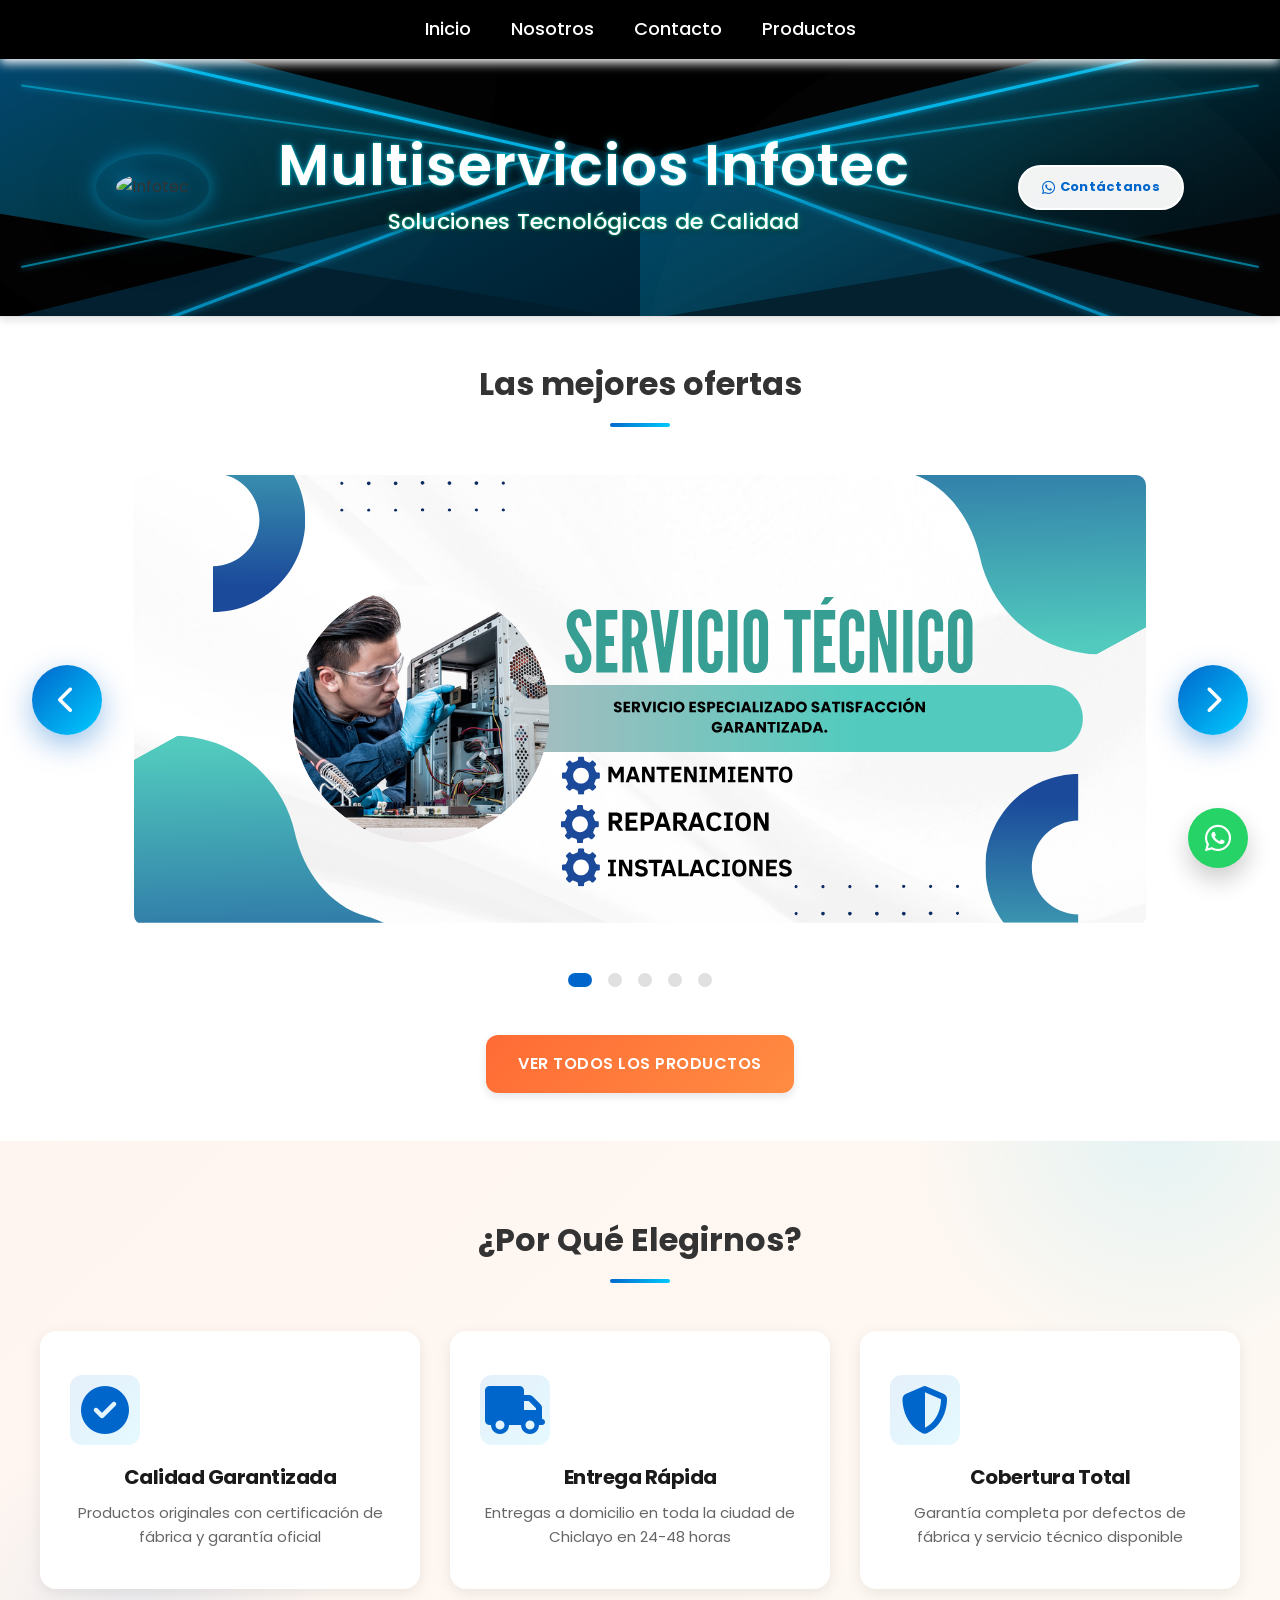
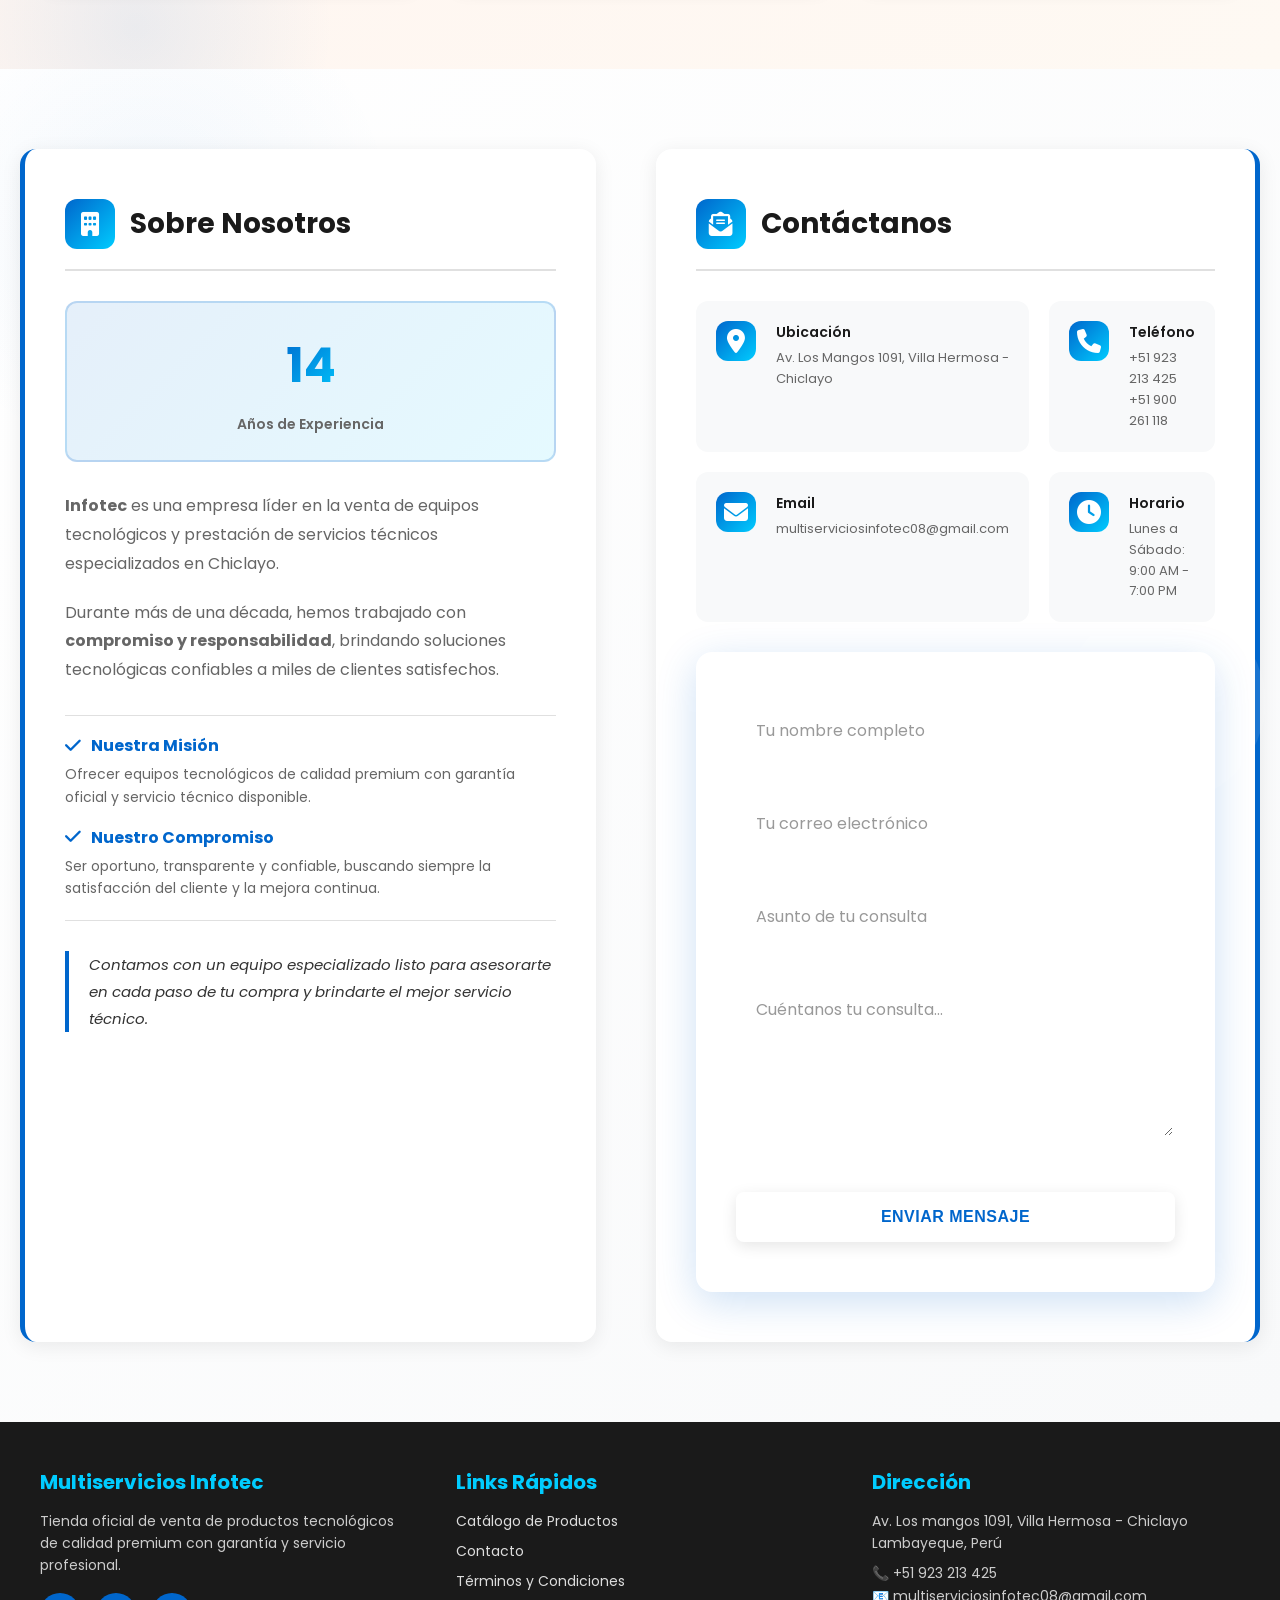
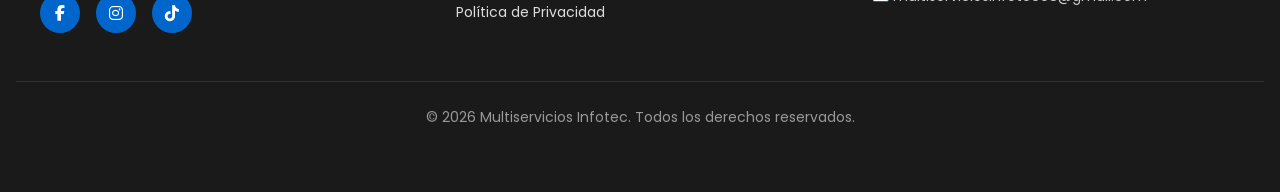
==== index.html @ 7b27aab3 "Add files via upload" ====
<!DOCTYPE html>
<html lang="es">

<head>
    <meta charset="UTF-8">
    <meta name="viewport" content="width=device-width, initial-scale=1.0">
    <title>Multiservicios Infotec</title>
    <link rel="icon" href="img/logo.png" type="image/png">
    <link href="https://cdnjs.cloudflare.com/ajax/libs/font-awesome/6.4.0/css/all.min.css" rel="stylesheet">
    <link href="https://fonts.googleapis.com/css2?family=Poppins:wght@400;500;600;700&display=swap" rel="stylesheet">
    <link rel="stylesheet" href="css/style.css">
</head>

<body>

    <!-- BARRA SUPERIOR: Navegación -->
            <nav class="nav-simple" id="navbar" aria-label="Navegación principal">
                <button class="hamburger" id="hamburger" aria-label="Menú">
                    <span></span>
                    <span></span>
                    <span></span>
                </button>
                <ul class="nav-list" id="nav-list">
                    <li class="nav-item"><a href="#inicio" class="nav-link">Inicio</a></li>
                    <li class="nav-item"><a href="#nosotros" class="nav-link">Nosotros</a></li>
                    <li class="nav-item"><a href="#contacto" class="nav-link">Contacto</a></li>
                    <li class="nav-item"><a href="productos.html" class="nav-link">Productos</a></li>
                </ul>
            </nav>

    <!-- HEADER INICIO -->
    <header class="header-inicio">
        <div class="header-decoration header-decoration-top"></div>
        <div class="header-decoration header-decoration-bottom"></div>
        <div class="header-hero">
            <!-- BARRA SUPERIOR: Logo + Título/Subtítulo + CTA -->
            <div class="header-top-bar">
                <div class="logo-brand">
                    <img src="img/logo.png" alt="Infotec" class="logo-grande">
                </div>
                
                <!-- CENTRO: Título y Subtítulo -->
                <div class="header-center">
                    <h1 class="titulo-principal">Multiservicios Infotec</h1>
                    <p class="subtitulo">Soluciones Tecnológicas de Calidad</p>
                </div>
                
                <div class="header-cta">
                    <a href="https://wa.me/51900261118?text=Hola,%20necesito%20información" 
                       class="btn-header-cta" title="Contactar por WhatsApp">
                        <i class="fab fa-whatsapp"></i> Contáctanos
                    </a>
                </div>
            </div>

        </div>
    </header>

   <!-- SECCIÓN PRODUCTOS DESTACADOS -->
<section class="products-section" id="inicio">
    <h2 class="section-title">Las mejores ofertas </h2>

    <div class="carousel-wrapper">
        
        <!-- Botón Anterior -->
        <button class="carousel-btn carousel-btn-prev" id="prevBtn" aria-label="Anterior">
            <i class="fas fa-chevron-left"></i>
        </button>

        <!-- Contenedor del carrusel -->
        <div class="carousel-container">
            <div class="carousel-track">

                <div class="carousel-slide">
                    <img src="img/baners/1.svg" alt="Laptops Premium">
                </div>

                <div class="carousel-slide">
                    <img src="img/baners/2.svg" alt="Impresoras">
                </div>

                <div class="carousel-slide">
                    <img src="img/baners/3.svg" alt="Monitores">
                </div>

                <div class="carousel-slide">
                    <img src="img/baners/4.svg" alt="Computadoras">
                </div>

                <div class="carousel-slide">
                    <img src="img/baners/5.svg" alt="Accesorios">
                </div>

            </div>
        </div>

        <!-- Botón Siguiente -->
        <button class="carousel-btn carousel-btn-next" id="nextBtn" aria-label="Siguiente">
            <i class="fas fa-chevron-right"></i>
        </button>

    </div>

    <!-- Indicadores -->
    <div class="carousel-dots" id="carouselDots"></div>

    <!-- Botón Ver Todos -->
    <div class="products-cta">
        <a href="productos.html" class="btn-primary">
            VER TODOS LOS PRODUCTOS
        </a>
    </div>
</section>

    <!-- SECCIÓN VENTAJAS -->
    <section class="advantages">
        <h2 class="section-title">¿Por Qué Elegirnos?</h2>
        <div class="advantages-content">
            <div class="advantage-item">
                <div class="advantage-icon">
                    <i class="fas fa-check-circle"></i>
                </div>
                <h3>Calidad Garantizada</h3>
                <p>Productos originales con certificación de fábrica y garantía oficial</p>
            </div>
            <div class="advantage-item">
                <div class="advantage-icon">
                    <i class="fas fa-truck"></i>
                </div>
                <h3>Entrega Rápida</h3>
                <p>Entregas a domicilio en toda la ciudad de Chiclayo en 24-48 horas</p>
            </div>
            <div class="advantage-item">
                <div class="advantage-icon">
                    <i class="fas fa-shield-alt"></i>
                </div>
                <h3>Cobertura Total</h3>
                <p>Garantía completa por defectos de fábrica y servicio técnico disponible</p>
            </div>
        </div>
    </section>
    
    <!-- SECCIÓN NOSOTROS + CONTACTO COMBINADA -->
    <section class="about-contact-section" id="nosotros">
        <div class="about-contact-wrapper">
            <!-- SOBRE NOSOTROS -->
            <div class="about-us-content">
                <div class="about-header">
                    <div class="about-icon">
                        <i class="fas fa-building"></i>
                    </div>
                    <h2>Sobre Nosotros</h2>
                </div>
                
                <div class="about-body">
                    <div class="about-intro">
                        <p class="about-years">
                            <span class="year-number">14</span>
                            <span class="year-label">Años de Experiencia</span>
                        </p>
                    </div>

                    <p class="about-text">
                        <strong>Infotec</strong> es una empresa líder en la venta de equipos tecnológicos y prestación de servicios técnicos especializados en Chiclayo.
                    </p>

                    <p class="about-text">
                        Durante más de una década, hemos trabajado con <strong>compromiso y responsabilidad</strong>, brindando soluciones tecnológicas confiables a miles de clientes satisfechos.
                    </p>

                    <div class="about-mission">
                        <div class="mission-item">
                            <h4><i class="fas fa-check"></i> Nuestra Misión</h4>
                            <p>Ofrecer equipos tecnológicos de calidad premium con garantía oficial y servicio técnico disponible.</p>
                        </div>
                        <div class="mission-item">
                            <h4><i class="fas fa-check"></i> Nuestro Compromiso</h4>
                            <p>Ser oportuno, transparente y confiable, buscando siempre la satisfacción del cliente y la mejora continua.</p>
                        </div>
                    </div>

                    <p class="about-closing">
                        Contamos con un equipo especializado listo para asesorarte en cada paso de tu compra y brindarte el mejor servicio técnico.
                    </p>
                </div>
            </div>

            <!-- CONTACTO -->
            <div class="contact-us-content" id="contacto">
                <div class="contact-header">
                    <div class="contact-header-icon">
                        <i class="fas fa-envelope-open-text"></i>
                    </div>
                    <h2>Contáctanos</h2>
                </div>

                <div class="contact-grid">
                    <div class="contact-item">
                        <div class="contact-icon">
                            <i class="fas fa-map-marker-alt"></i>
                        </div>
                        <div class="contact-details">
                            <strong>Ubicación</strong>
                            <p>Av. Los Mangos 1091, Villa Hermosa - Chiclayo</p>
                        </div>
                    </div>

                    <div class="contact-item">
                        <div class="contact-icon">
                            <i class="fas fa-phone"></i>
                        </div>
                        <div class="contact-details">
                            <strong>Teléfono</strong>
                            <p>+51 923 213 425<br>+51 900 261 118</p>
                        </div>
                    </div>

                    <div class="contact-item">
                        <div class="contact-icon">
                            <i class="fas fa-envelope"></i>
                        </div>
                        <div class="contact-details">
                            <strong>Email</strong>
                            <p>multiserviciosinfotec08@gmail.com</p>
                        </div>
                    </div>

                    <div class="contact-item">
                        <div class="contact-icon">
                            <i class="fas fa-clock"></i>
                        </div>
                        <div class="contact-details">
                            <strong>Horario</strong>
                            <p>Lunes a Sábado: 9:00 AM - 7:00 PM</p>
                        </div>
                    </div>
                </div>

                <form class="contact-form">
                    <div class="form-group">
                        <input type="text" name="nombre" placeholder="Tu nombre completo" required>
                    </div>
                    <div class="form-group">
                        <input type="email" name="email" placeholder="Tu correo electrónico" required>
                    </div>
                    <div class="form-group">
                        <input type="text" name="asunto" placeholder="Asunto de tu consulta" required>
                    </div>
                    <div class="form-group">
                        <textarea name="mensaje" placeholder="Cuéntanos tu consulta..." rows="5" required></textarea>
                    </div>
                    <button type="submit" class="btn-primary">Enviar Mensaje</button>
                </form>
            </div>
        </div>
    </section>

    <!-- FOOTER -->
    <footer>
        <div class="footer-content">
            <div class="footer-section">
                <h4>Multiservicios Infotec</h4>
                <p>Tienda oficial de venta de productos tecnológicos de calidad premium con garantía y servicio profesional.</p>
                <div class="social-links">
                    <a href="https://web.facebook.com/infotec.ph08/?_rdc=1&_rdr#" class="social-icon"><i class="fab fa-facebook-f"></i></a>
                    <a href="https://www.instagram.com/infotec_cix" class="social-icon"><i class="fab fa-instagram"></i></a>
                    <a href="https://www.tiktok.com/@infotec_cix" class="social-icon"><i class="fab fa-tiktok"></i></a>
                </div>
            </div>
            <div class="footer-section">
                <h4>Links Rápidos</h4>
                <p><a href="productos.html" style="color: #ddd; text-decoration: none;">Catálogo de Productos</a></p>
                <p><a href="#contacto" style="color: #ddd; text-decoration: none;">Contacto</a></p>
                <p><a href="#" style="color: #ddd; text-decoration: none;">Términos y Condiciones</a></p>
                <p><a href="#" style="color: #ddd; text-decoration: none;">Política de Privacidad</a></p>
            </div>
            <div class="footer-section">
                <h4>Dirección</h4>
                <p>Av. Los mangos 1091, Villa Hermosa - Chiclayo<br>Lambayeque, Perú</p>
                <p>📞 +51 923 213 425 <br>📧 multiserviciosinfotec08@gmail.com</p>
            </div>
        </div>
        <div class="footer-bottom">
            <p>&copy; 2026 Multiservicios Infotec. Todos los derechos reservados.</p>
        </div>
    </footer>

    <!-- BOTÓN FLOTANTE WHATSAPP -->
    <a href="https://wa.me/51900261118?text=Hola,%20necesito%20más%20información%20sobre%20sus%20productos" 
       class="whatsapp-float" target="_blank" title="Chatear en WhatsApp">
        <i class="fab fa-whatsapp"></i>
    </a>

    <script src="js/main.js"></script>
    <script src="js/carousel.js"></script>
    <script src="js/header.js"></script>
    <script src="js/hamburger.js"></script>

<script src="https://cdn.jsdelivr.net/npm/emailjs-com@3/dist/email.min.js"></script>

<script>
(function(){
    emailjs.init("e1sOaHHCwxHKb3lMS");
})();

document.querySelector(".contact-form").addEventListener("submit", function(e) {
    e.preventDefault();

    emailjs.sendForm("service_infotec", "template_infotec", this)
        .then(function() {
            alert("Mensaje enviado correctamente ✅");
            document.querySelector(".contact-form").reset();
        }, function(error) {
            alert("Error al enviar ❌");
            console.log(error);
        });
});
</script>

</body>

</html>
---- css/style.css ----
/* ================== ROOT VARIABLES ================== */
:root {
    /* Colors */
    --color-primary: #0066cc;
    --color-secondary: #00ccff;
    --color-accent: #ff6b35;
    --color-dark: #1a1a1a;
    --color-light: #f5f5f5;
    --color-white: #ffffff;
    --color-text: #333333;
    --color-text-light: #666666;
    --color-border: #e0e0e0;
    --color-success: #27ae60;
    --color-warning: #f39c12;
    --color-error: #e74c3c;

    /* Gradients */
    --gradient-primary: linear-gradient(135deg, #0066cc 0%, #00ccff 100%);
    --gradient-accent: linear-gradient(135deg, #ff6b35 0%, #ff8c42 100%);
    --gradient-dark: linear-gradient(135deg, #1a1a1a 0%, #2d2d2d 100%);

    /* Spacing */
    --spacing-xs: 4px;
    --spacing-sm: 8px;
    --spacing-md: 16px;
    --spacing-lg: 24px;
    --spacing-xl: 32px;
    --spacing-2xl: 48px;

    /* Font Sizes */
    --font-xs: 12px;
    --font-sm: 14px;
    --font-base: 16px;
    --font-lg: 20px;
    --font-xl: 24px;
    --font-2xl: 32px;
    --font-3xl: 48px;

    /* Font Family */
    --font-family: 'Poppins', sans-serif;

    /* Border Radius */
    --radius-sm: 4px;
    --radius-md: 8px;
    --radius-lg: 12px;
    --radius-xl: 16px;
    --radius-full: 999px;

    /* Shadows */
    --shadow-sm: 0 2px 4px rgba(0, 0, 0, 0.05);
    --shadow-md: 0 4px 8px rgba(0, 0, 0, 0.1);
    --shadow-lg: 0 8px 16px rgba(0, 0, 0, 0.15);
    --shadow-xl: 0 12px 24px rgba(0, 0, 0, 0.2);
    --shadow-2xl: 0 20px 40px rgba(0, 0, 0, 0.25);

    /* Transitions */
    --transition-fast: 150ms ease-in-out;
    --transition-base: 300ms ease-in-out;
    --transition-slow: 500ms ease-in-out;

    /* Z-index */
    --z-dropdown: 100;
    --z-sticky: 200;
    --z-fixed: 300;
    --z-modal: 400;
    --z-tooltip: 500;
}

/* ================== RESET ================== */
* {
    margin: 0;
    padding: 0;
    box-sizing: border-box;
}

html {
    scroll-behavior: smooth;
}

body {
    font-family: var(--font-family);
    font-size: var(--font-base);
    line-height: 1.6;
    color: var(--color-text);
    background-color: var(--color-white);
}

/* ================== TYPOGRAPHY ================== */
h1,
h2,
h3,
h4,
h5,
h6 {
    font-weight: 700;
    line-height: 1.2;
    margin-bottom: var(--spacing-md);
}

h1 {
    font-size: var(--font-3xl);
}

h2 {
    font-size: var(--font-2xl);
}

h3 {
    font-size: var(--font-xl);
}

h4 {
    font-size: var(--font-lg);
}

h5 {
    font-size: var(--font-base);
}

h6 {
    font-size: var(--font-sm);
}

p {
    margin-bottom: var(--spacing-md);
}

a {
    color: var(--color-primary);
    text-decoration: none;
    transition: color var(--transition-base);
}

a:hover {
    color: var(--color-secondary);
}

/* NAV CONTENEDOR */
.nav-simple {
    width: 100%;
    background: #000000; /* gris oscuro elegante */
    padding: 15px 0;
    position: sticky;
    top: 0;
    z-index: 1000;
    box-shadow: 0 4px 10px rgb(255, 255, 255);
}

/* LISTA */
.nav-list {
    display: flex;
    justify-content: center;
    align-items: center;
    gap: 40px;
    list-style: none;
    margin: 0;
    padding: 0;
}

/* LINKS */
.nav-link {
    text-decoration: none;
    color: #ffffff;
    font-weight: 500;
    font-size: 18px;
    position: relative;
    transition: all 0.3s ease;
}

/* EFECTO HOVER SUBRAYADO ANIMADO */
.nav-link::after {
    content: "";
    position: absolute;
    left: 0;
    bottom: -5px;
    width: 0%;
    height: 2px;
    background: #3beaf6;
    transition: width 0.3s ease;
}

.nav-link:hover {
    color: #3bf0f6;
}

.nav-link:hover::after {
    width: 100%;
}

/* HAMBURGER BUTTON */
.hamburger {
    display: none;
    flex-direction: column;
    background: none;
    border: none;
    cursor: pointer;
    padding: 8px 16px;
    gap: 5px;
    margin-right: auto;
}

.hamburger span {
    width: 25px;
    height: 3px;
    background-color: #ffffff;
    border-radius: 2px;
    transition: all 0.3s ease;
}

.hamburger.active span:nth-child(1) {
    transform: rotate(45deg) translate(10px, 10px);
}

.hamburger.active span:nth-child(2) {
    opacity: 0;
}

.hamburger.active span:nth-child(3) {
    transform: rotate(-45deg) translate(7px, -7px);
}

@media (max-width: 768px) {
    .hamburger {
        display: flex;
    }

    .nav-list {
        flex-direction: column;
        gap: 20px;
        position: absolute;
        top: 60px;
        left: 0;
        right: 0;
        background: #000000;
        padding: 20px 0;
        max-height: 0;
        overflow: hidden;
        transition: max-height 0.3s ease;
    }

    .nav-list.active {
        max-height: 400px;
    }

    .nav-list .nav-item {
        text-align: center;
        padding: 10px 0;
    }
}

/* ================== HEADER INICIO ================== */

.header-inicio {
    background: #000000;
    background-attachment: fixed;
    background-image:
        url('data:image/svg+xml;utf8,<svg xmlns="http://www.w3.org/2000/svg" width="100%" height="100%" viewBox="0 0 1200 600"><defs><linearGradient id="neonGradient" x1="0%" y1="0%" x2="100%" y2="100%"><stop offset="0%" style="stop-color:rgba(0,150,255,0.8);stop-opacity:1" /><stop offset="50%" style="stop-color:rgba(0,200,255,0.4);stop-opacity:1" /><stop offset="100%" style="stop-color:rgba(0,50,100,0.1);stop-opacity:1" /></linearGradient><filter id="neon"><feGaussianBlur stdDeviation="3" result="coloredBlur"/><feMerge><feMergeNode in="coloredBlur"/><feMergeNode in="SourceGraphic"/></feMerge></filter></defs><rect width="1200" height="600" fill="%23000000"/><polygon points="600,150 1200,0 1200,200 600,300" fill="url(%23neonGradient)" opacity="0.6"/><polygon points="600,150 0,0 0,200 600,300" fill="url(%23neonGradient)" opacity="0.6"/><line x1="650" y1="150" x2="1180" y2="30" stroke="rgba(0,200,255,0.8)" stroke-width="3" filter="url(%23neon)"/><line x1="550" y1="150" x2="20" y2="30" stroke="rgba(0,200,255,0.8)" stroke-width="3" filter="url(%23neon)"/><line x1="680" y1="150" x2="1180" y2="80" stroke="rgba(0,180,220,0.6)" stroke-width="2" filter="url(%23neon)"/><line x1="520" y1="150" x2="20" y2="80" stroke="rgba(0,180,220,0.6)" stroke-width="2" filter="url(%23neon)"/><line x1="720" y1="150" x2="1180" y2="150" stroke="rgba(0,255,255,0.9)" stroke-width="2" filter="url(%23neon)"/><line x1="480" y1="150" x2="20" y2="150" stroke="rgba(0,255,255,0.9)" stroke-width="2" filter="url(%23neon)"/><line x1="700" y1="150" x2="1180" y2="250" stroke="rgba(0,180,220,0.6)" stroke-width="2" filter="url(%23neon)"/><line x1="500" y1="150" x2="20" y2="250" stroke="rgba(0,180,220,0.6)" stroke-width="2" filter="url(%23neon)"/><line x1="650" y1="150" x2="1180" y2="350" stroke="rgba(0,200,255,0.7)" stroke-width="3" filter="url(%23neon)"/><line x1="550" y1="150" x2="20" y2="350" stroke="rgba(0,200,255,0.7)" stroke-width="3" filter="url(%23neon)"/><polygon points="600,150 0,300 1200,300" fill="rgba(0,100,150,0.3)"/></svg>');
    position: relative;
    overflow: hidden;
    padding: 40px var(--spacing-md);
    min-height: auto;
    display: flex;
    align-items: center;
    justify-content: center;
}

.header-decoration {
    position: absolute;
    border-radius: 50%;
    animation: float 8s ease-in-out infinite;
    opacity: 0.08;
}

.header-decoration-top {
    top: -10%;
    right: -5%;
    width: 700px;
    height: 700px;
    background: rgba(255, 255, 255, 0.15);
}

.header-decoration-bottom {
    bottom: -15%;
    left: -8%;
    width: 600px;
    height: 600px;
    background: rgba(255, 255, 255, 0.1);
    animation: float 10s ease-in-out infinite reverse;
}

@keyframes float {

    0%,
    100% {
        transform: translateY(0px);
    }

    50% {
        transform: translateY(-30px);
    }
}

.header-hero {
    position: relative;
    z-index: 2;
    width: 100%;
    display: flex;
    flex-direction: column;
    gap: var(--spacing-lg);
    max-width: 1200px;
    margin: 0 auto;
    padding: 0 var(--spacing-md);
}

.header-top-bar {
    display: flex;
    align-items: center;
    justify-content: space-between;
    width: 100%;
    padding: 20px 40px;
}

.header-center {
    text-align: center;
    display: flex;
    flex-direction: column;
    align-items: center;
    justify-content: center;
    gap: var(--spacing-sm);
    padding: var(--spacing-md) var(--spacing-lg);
    flex: 1;
}

.logo-brand {
    animation: slideInDown 0.8s cubic-bezier(0.34, 1.56, 0.64, 1);
}

.logo-grande {
    padding: 20px;
    object-fit: contain;
    filter: drop-shadow(0 0 10px rgba(0, 200, 255, 0.8)) drop-shadow(0 0 20px rgba(0, 150, 255, 0.6)) drop-shadow(0 8px 20px rgba(0, 0, 0, 0.5));
    transition: all var(--transition-base);
    cursor: pointer;
    border-radius: 50%;
    box-shadow: 0 0 15px rgba(0, 200, 255, 0.4), inset 0 0 15px rgba(0, 200, 255, 0.1);
}

.logo-grande:hover {
    transform: scale(1.15) translateY(-8px);
    filter: drop-shadow(0 0 20px rgba(0, 200, 255, 1)) drop-shadow(0 0 30px rgba(0, 150, 255, 0.8)) drop-shadow(0 20px 50px rgba(0, 0, 0, 0.35));
    box-shadow: 0 0 25px rgba(0, 200, 255, 0.8), inset 0 0 15px rgba(0, 200, 255, 0.2);
}

@keyframes slideInDown {
    from {
        opacity: 0;
        transform: translateY(-60px);
    }

    to {
        opacity: 1;
        transform: translateY(0);
    }
}

.titulo-principal {
    font-size: clamp(32px, 7vw, 56px);
    font-weight: 600;
    color: #ffffff;
    margin: 0;
    text-shadow:
        0 0 3px rgba(0, 255, 255, 0.8),
        0 0 8px rgba(0, 200, 255, 0.5),
        0 2px 4px rgba(0, 0, 0, 0.7);
    letter-spacing: 1px;
    line-height: 1.1;
    animation: slideInUp 0.8s ease-out 0.2s both;
}

.subtitulo {
    font-size: clamp(16px, 3.5vw, 22px);
    color: #ffffff;
    margin: 0;
    font-weight: 500;
    text-shadow:
        0 0 3px rgba(0, 255, 200, 0.7),
        0 0 6px rgba(49, 212, 123, 0.4),
        0 2px 4px rgba(0, 0, 0, 0.7);
    letter-spacing: 0.3px;
    animation: slideInUp 0.8s ease-out 0.35s both;
}

@keyframes slideInUp {
    from {
        opacity: 0;
        transform: translateY(40px);
    }

    to {
        opacity: 1;
        transform: translateY(0);
    }
}


/* ================== HEADER CTA ================== 
   SECCIÓN: Botón de contacto WhatsApp en header
   COMPONENTES: .header-cta, .btn-header-cta
   UBICACIÓN: index.html línea ~32 (Botón "Contáctanos")
   MODIFICAR: Para cambiar color, padding, animaciones del botón
*/
.header-cta {
    animation: slideInRight 0.8s ease-out 0.3s both;
    margin-left: 40px;
}

.btn-header-cta {
    display: inline-flex;
    align-items: center;
    gap: var(--spacing-xs);
    padding: 10px 22px;
    background: rgba(255, 255, 255, 0.95);
    color: var(--color-primary);
    font-weight: 700;
    font-size: 13px;
    border-radius: var(--radius-full);
    transition: all var(--transition-base);
    text-decoration: none;
    box-shadow: 0 6px 18px rgba(0, 0, 0, 0.15);
    letter-spacing: 0.3px;
    border: 2px solid var(--color-white);
    position: relative;
    overflow: hidden;
    white-space: nowrap;
}

@keyframes slideInRight {
    from {
        opacity: 0;
        transform: translateX(60px);
    }

    to {
        opacity: 1;
        transform: translateX(0);
    }
}

.btn-header-cta::before {
    content: '';
    position: absolute;
    top: 0;
    left: -100%;
    width: 100%;
    height: 100%;
    background: var(--gradient-secondary);
    transition: left var(--transition-base);
    z-index: -1;
    border-radius: var(--radius-full);
}

.btn-header-cta:hover {
    transform: translateY(-6px);
    box-shadow: 0 15px 45px rgba(0, 0, 0, 0.3);
    color: var(--color-white);
    border-color: rgba(255, 255, 255, 0.3);
}

.btn-header-cta:hover::before {
    left: 0;
}

.btn-header-cta i {
    font-size: 15px;
}

/* ================== TOP BANNER ================== 
   SECCIÓN: Banner superior (no usado actualmente)
   COMPONENTES: .top-banner
*/
.top-banner {
    background: var(--color-light);
    padding: var(--spacing-sm) var(--spacing-md);
    text-align: center;
    font-size: var(--font-sm);
    color: var(--color-text);
    font-weight: 500;
    border-bottom: 1px solid var(--color-border);
}

/* ================== HEADER ================== */
header {
    background: var(--color-white);
    border-bottom: 1px solid var(--color-border);
    box-shadow: var(--shadow-md);
    position: sticky;
    top: 0;
    z-index: var(--z-sticky);
}

header.header-catalogo {
    background: var(--gradient-primary);
}

header.header-catalogo .header-top {
    border: none;
    box-shadow: none;
}

header.header-catalogo .header-left,
header.header-catalogo .header-center,
header.header-catalogo .header-right {
    color: var(--color-white);
}

header.header-catalogo .menu-toggle {
    color: var(--color-white);
}

header.header-catalogo .logo-link {
    color: var(--color-white);
}

header.header-catalogo .brand-name {
    color: var(--color-white);
    background: none;
    -webkit-text-fill-color: unset;
}

header.header-catalogo .header-center {
    display: flex;
    align-items: center;
    justify-content: center;
    flex: 1;
}

.catalog-title {
    font-size: 20px;
    font-weight: 900;
    color: var(--color-white);
    margin: 0;
    text-align: center;
    letter-spacing: -0.5px;
}

header.header-catalogo .header-link {
    color: var(--color-white);
    font-weight: 700;
}

header.header-catalogo .header-link:hover {
    background: rgba(255, 255, 255, 0.2);
    color: var(--color-white);
}

.navbar a.active {
    color: var(--color-primary);
    border-bottom-color: var(--color-primary);
    background: rgba(0, 102, 204, 0.05);
}

.header-top {
    max-width: 1400px;
    margin: 0 auto;
    display: flex;
    align-items: center;
    justify-content: space-between;
    padding: var(--spacing-md);
    gap: var(--spacing-xl);
}

.header-left {
    display: flex;
    align-items: center;
    gap: var(--spacing-lg);
    min-width: 180px;
}

.menu-toggle {
    display: none;
    background: none;
    border: none;
    font-size: 24px;
    cursor: pointer;
    color: var(--color-text);
    transition: all var(--transition-base);
}

.menu-toggle:hover {
    color: var(--color-primary);
}

.logo-link {
    display: flex;
    align-items: center;
    gap: var(--spacing-sm);
    text-decoration: none;
    transition: all var(--transition-base);
}

.header-logo {
    width: 50px;
    height: 50px;
    object-fit: contain;
}

.brand-name {
    font-size: 20px;
    font-weight: 700;
    background: var(--gradient-primary);
    -webkit-background-clip: text;
    -webkit-text-fill-color: transparent;
    background-clip: text;
}

.search-bar {
    flex: 1;
    display: flex;
    align-items: center;
    background: var(--color-light);
    border-radius: var(--radius-full);
    padding: var(--spacing-sm) var(--spacing-lg);
    border: 2px solid transparent;
    transition: all var(--transition-base);
    max-width: 500px;
}

.search-bar:focus-within {
    border-color: var(--color-primary);
    background: var(--color-white);
}

.search-bar input {
    flex: 1;
    border: none;
    background: transparent;
    outline: none;
    font-family: var(--font-family);
    font-size: var(--font-base);
    color: var(--color-text);
}

.search-bar input::placeholder {
    color: var(--color-text-light);
}

.search-btn {
    background: none;
    border: none;
    font-size: 18px;
    color: var(--color-text-light);
    cursor: pointer;
    transition: color var(--transition-base);
}

.search-btn:hover {
    color: var(--color-primary);
}

.header-right {
    display: flex;
    align-items: center;
    gap: var(--spacing-xl);
}

.header-link {
    display: flex;
    align-items: center;
    gap: var(--spacing-xs);
    text-decoration: none;
    color: var(--color-text);
    font-weight: 500;
    font-size: var(--font-sm);
    transition: all var(--transition-base);
    padding: var(--spacing-sm) var(--spacing-md);
    border-radius: var(--radius-md);
}

.header-link:hover {
    color: var(--color-primary);
    background: var(--color-light);
}

.header-link i {
    font-size: 20px;
}



/* NAVEGACIÓN */
.navbar {
    background: var(--color-white);
    border-top: 1px solid var(--color-border);
    max-height: 500px;
    overflow-y: auto;
}

.navbar ul {
    display: flex;
    list-style: none;
    gap: 0;
    max-width: 1400px;
    margin: 0 auto;
    padding: 0;
    justify-content: flex-start;
    font-size: var(--font-base);
}

.navbar li {
    flex: 1;
    text-align: center;
}

.navbar a {
    display: block;
    color: var(--color-text);
    font-weight: 500;
    padding: var(--spacing-md);
    border-radius: 0;
    transition: all var(--transition-base);
    border-bottom: 3px solid transparent;
}

.navbar a:hover {
    background: var(--color-light);
    color: var(--color-primary);
    border-bottom-color: var(--color-primary);
}

@media (max-width: 768px) {

    /* Header Inicio */
    .header-inicio {
        padding: 40px var(--spacing-md);
    }

    .titulo-principal {
        font-size: 40px;
    }

    .subtitulo {
        font-size: 18px;
    }

    .logo-grande {
        width: 100px;
        height: 100px;
    }

    .nav-simple ul {
        gap: var(--spacing-md);
    }

    .nav-simple a {
        padding: var(--spacing-xs) var(--spacing-md);
        font-size: var(--font-sm);
    }

    /* Navbar catalogo */
    .navbar {
        display: none;
        border-top: none;
    }

    .navbar.active {
        display: block;
    }

    .navbar ul {
        flex-direction: column;
    }

    .navbar li {
        flex: none;
    }

    .navbar a {
        border-bottom: 1px solid var(--color-border);
        border-radius: 0;
    }
}

.phone-contact {
    display: flex;
    align-items: center;
    gap: var(--spacing-sm);
    color: var(--color-accent);
    font-weight: 600;
}

/* HERO TIPO FALABELLA */

.hero {
    position: relative;
    width: 100%;
    height: 420px;
    background: url('../img/baner5.png') center/cover no-repeat;
    display: flex;
    align-items: center;
}

.hero-overlay {
    width: 100%;
    height: 100%;
    background: linear-gradient(to right, rgba(0, 0, 0, 0.6), rgba(0, 0, 0, 0.2));
    display: flex;
    align-items: center;
    padding-left: 8%;
}

.hero-text {
    color: white;
    max-width: 500px;
}

.hero-text h1 {
    font-size: 42px;
    margin-bottom: 15px;
}

.hero-text p {
    font-size: 18px;
    margin-bottom: 25px;
}

.hero .btn-primary {
    background: #ff6b00;
    padding: 12px 25px;
    text-decoration: none;
    color: white;
    border-radius: 6px;
    transition: 0.3s;
}

.hero .btn-primary:hover {
    background: #e85d00;
}

/* ================== BUTTONS ================== 
   SECCIÓN: Estilos de botones generales
   COMPONENTES: .btn-primary, .btn-secondary
   UBICACIÓN: Botones de "VER TODOS", "ENVIAR MENSAJE", etc.
   MODIFICAR: Para cambiar colores, tamaños, efectos hover de botones
*/
.products-cta {
    text-align: center;
    margin-top: var(--spacing-2xl);
}

.btn-primary {
    display: inline-block;
    background: var(--gradient-accent);
    color: var(--color-white);
    padding: var(--spacing-md) var(--spacing-xl);
    border-radius: var(--radius-lg);
    font-weight: 600;
    cursor: pointer;
    border: none;
    transition: all var(--transition-base);
    box-shadow: var(--shadow-md);
    text-transform: uppercase;
    letter-spacing: 0.5px;
}

.btn-primary:hover {
    transform: translateY(-2px);
    box-shadow: var(--shadow-lg);
}

.buy-btn {
    background: var(--color-primary);
    color: var(--color-white);
    padding: var(--spacing-sm) var(--spacing-lg);
    border: none;
    border-radius: var(--radius-md);
    cursor: pointer;
    font-weight: 600;
    transition: all var(--transition-base);
}

.buy-btn:hover {
    background: var(--color-secondary);
    transform: scale(1.05);
}

/* ================== SECTIONS ================== 
   SECCIÓN: Estilos generales de secciones
   COMPONENTES: .products-section, .advantages, .contact-section
   UBICACIÓN: Todas las secciones principales de index.html
   MODIFICAR: Para cambiar background, padding, bordes de secciones
*/
.section-title {
    font-size: var(--font-2xl);
    text-align: center;
    margin-bottom: var(--spacing-2xl);
    color: var(--color-text);
    position: relative;
    padding-bottom: var(--spacing-lg);
}

.section-title::after {
    content: '';
    position: absolute;
    bottom: 0;
    left: 50%;
    transform: translateX(-50%);
    width: 60px;
    height: 4px;
    background: var(--gradient-primary);
    border-radius: var(--radius-full);
}

section {
    padding: var(--spacing-2xl) var(--spacing-md);
}

/* ================== CAROUSEL ================== 
   SECCIÓN: Carrusel de productos destacados
   COMPONENTES: .carousel-wrapper, .carousel-slide, .carousel-btn
   UBICACIÓN: index.html línea ~53 (Sección "Productos Destacados")
   MODIFICAR: Para cambiar altura de slides, velocidad, botones navegación
   SCRIPT: js/carousel.js controla la funcionalidad
*/
.carousel-wrapper {
    display: flex;
    align-items: center;
    gap: var(--spacing-xl);
    max-width: 1500px;
    margin: 0 auto var(--spacing-2xl);
    padding: 0 var(--spacing-md);
}

.carousel-container {
    flex: 1;
    overflow: hidden;
    border-radius: 10px;
    box-shadow: 0 5px 15px rgb(255, 255, 255);
    position: relative;
    height: 450px;
    /* antes min-height */
}

.carousel-track {
    display: flex;
    transition: transform 0.8s cubic-bezier(0.25, 0.46, 0.45, 0.94);
    height: 100%;
    will-change: transform;
}

.carousel-slide {
    min-width: 100%;
    padding: 0;
    background: var(--color-white);
    display: flex;
    align-items: center;
    justify-content: center;
    position: relative;
    overflow: hidden;
    min-height: 300px;
}

@keyframes shimmer {
    0% {
        left: -100%;
    }

    100% {
        left: 100%;
    }
}

.carousel-slide img {
    width: 100%;
    height: 100%;
    object-fit: cover;
    transition: transform var(--transition-base);
}

.carousel-slide:hover img {
    transform: scale(1.02);
}

/* ================== BOTONES ================== */
.carousel-btn {
    background: linear-gradient(135deg, #0066cc, #00ccff);
    color: var(--color-white);
    border: none;
    width: 70px;
    height: 70px;
    border-radius: var(--radius-full);
    cursor: pointer;
    font-size: 28px;
    transition: all var(--transition-base);
    display: flex;
    align-items: center;
    justify-content: center;
    box-shadow: 0 10px 30px rgba(0, 102, 204, 0.4);
    flex-shrink: 0;
}

.carousel-btn:hover {
    background: linear-gradient(135deg, #00ccff, #0066cc);
    transform: scale(1.15);
    box-shadow: 0 15px 40px rgba(0, 102, 204, 0.6);
}

.carousel-btn:active {
    transform: scale(0.95);
}

/* ================== DOTS ================== */
.carousel-dots {
    display: flex;
    justify-content: center;
    gap: var(--spacing-md);
    margin-top: var(--spacing-xl);
}

.carousel-dot {
    width: 14px;
    height: 14px;
    border-radius: 50%;
    background: var(--color-border);
    cursor: pointer;
    transition: all var(--transition-base);
    border: 2px solid transparent;
}

.carousel-dot.active {
    background: var(--color-primary);
    width: 24px;
    border-radius: 7px;
}


/* ================== ADVANTAGES ================== */
/* ================== ADVANTAGES SECTION ================== 
   SECCIÓN: Ventajas de Infotec (Calidad, Entrega, Garantía, Atención)
   COMPONENTES: .advantages, .advantages-content, .advantage-item
   UBICACIÓN: index.html línea ~109 (Sección "Ventajas")
   MODIFICAR: Para cambiar colores, íconos, textos de ventajas
*/
.advantages {
    background: var(--color-light);
    padding: var(--spacing-2xl) var(--spacing-md);
}

.advantages-content {
    display: grid;
    grid-template-columns: repeat(auto-fit, minmax(250px, 1fr));
    gap: var(--spacing-xl);
    max-width: 1200px;
    margin: 0 auto;
}

.advantage-item {
    background: var(--color-white);
    padding: var(--spacing-xl);
    border-radius: var(--radius-lg);
    text-align: center;
    transition: all var(--transition-base);
    box-shadow: var(--shadow-sm);
}

.advantage-item:hover {
    transform: translateY(-5px);
    box-shadow: var(--shadow-lg);
}

.advantage-icon {
    font-size: 48px;
    margin-bottom: var(--spacing-md);
}

.advantage-item h3 {
    color: var(--color-primary);
}

/* ================== CONTACT SECTION ================== 
   SECCIÓN: Formulario de contacto y ubicación
   COMPONENTES: .contact-section, .contact-content, .contact-form, .contact-info
   UBICACIÓN: index.html línea ~157 (Sección "Contacto")
   MODIFICAR: Para cambiar colores, campos del formulario, información
   FORMULARIO: Enviar a multiserviciosinfotec17@gmail.com (revisar script)
*/
.contact-section {
    background: var(--gradient-dark);
    color: var(--color-white);
    padding: var(--spacing-2xl) var(--spacing-md);
}

.contact-content {
    max-width: 1200px;
    margin: 0 auto;
    display: grid;
    grid-template-columns: 1fr 1fr;
    gap: var(--spacing-2xl);
}

.contact-info {
    padding: var(--spacing-lg) 0;
}

.contact-info h3 {
    margin-bottom: var(--spacing-lg);
    font-size: var(--font-lg);
}

.contact-info p {
    margin-bottom: var(--spacing-lg);
    line-height: 1.8;
}

.contact-form {
    display: flex;
    flex-direction: column;
    gap: var(--spacing-md);
}

.contact-form input,
.contact-form textarea {
    padding: var(--spacing-md);
    border: none;
    border-radius: var(--radius-md);
    font-family: var(--font-family);
    font-size: var(--font-base);
}

.contact-form textarea {
    resize: vertical;
    min-height: 150px;
}

/* ================== FOOTER ================== 
   SECCIÓN: Pie de página con información y enlaces
   COMPONENTES: footer, .footer-content, .footer-section, .social-links
   UBICACIÓN: index.html línea ~188 (Footer)
   MODIFICAR: Para cambiar colores, enlaces sociales, información empresa
*/
footer {
    background: var(--color-dark);
    color: var(--color-white);
    padding: var(--spacing-2xl) var(--spacing-md);
}

.footer-content {
    max-width: 1200px;
    margin: 0 auto;
    display: grid;
    grid-template-columns: repeat(auto-fit, minmax(280px, 1fr));
    gap: var(--spacing-2xl);
    margin-bottom: var(--spacing-2xl);
}

.footer-section h4 {
    color: var(--color-secondary);
    margin-bottom: var(--spacing-md);
}

.footer-section p {
    font-size: var(--font-sm);
    color: #ccc;
    margin-bottom: var(--spacing-sm);
}

.social-links {
    display: flex;
    gap: var(--spacing-md);
    margin-top: var(--spacing-md);
}

.social-icon {
    display: inline-flex;
    align-items: center;
    justify-content: center;
    width: 40px;
    height: 40px;
    background: var(--color-primary);
    color: var(--color-white);
    border-radius: var(--radius-full);
    transition: all var(--transition-base);
}

.social-icon:hover {
    background: var(--color-secondary);
    transform: translateY(-3px);
}

.footer-bottom {
    border-top: 1px solid rgba(255, 255, 255, 0.1);
    padding-top: var(--spacing-lg);
    text-align: center;
    font-size: var(--font-sm);
    color: #999;
}

/* ================== WHATSAPP BUTTON ================== 
   SECCIÓN: Botón flotante de WhatsApp
   COMPONENTES: .whatsapp-float
   UBICACIÓN: index.html línea ~219 (Botón fijo esquina inferior derecha)
   MODIFICAR: Para cambiar tamaño, color verde, posición
   LINK: Abrir chat WhatsApp con número +51900261118
*/
.whatsapp-float {
    position: fixed;
    bottom: var(--spacing-xl);
    right: var(--spacing-xl);
    width: 60px;
    height: 60px;
    background: #25d366;
    color: var(--color-white);
    border-radius: var(--radius-full);
    display: flex;
    align-items: center;
    justify-content: center;
    font-size: 30px;
    z-index: var(--z-fixed);
    transition: all var(--transition-base);
    box-shadow: var(--shadow-xl);
}

.whatsapp-float:hover {
    background: #20ba5a;
    transform: scale(1.1) translateY(-5px);
    box-shadow: var(--shadow-2xl);
}

/* ================== RESPONSIVE ================== 
   BREAKPOINTS CONFIGURADOS:
   • 1024px: Tablets grandes / Laptops pequeñas
   • 900px: Tablets medianas
   • 768px: Tablets / Pantallas pequeñas
   • 480px: Móviles
   • 320px: Móviles muy pequeños
   
   NOTA: Las media queries están ordenadas de MAYOR a MENOR ancho
   IMPORTANTE: Modificar con cuidado, pueden afectar la visualización
*/
@media (max-width: 1024px) {
    .carousel-slide {
        min-height: 350px;
    }

    .contact-content {
        grid-template-columns: 1fr 1fr;
        gap: 30px;
    }

    .footer-content {
        grid-template-columns: 1fr 1fr;
        gap: 30px;
    }
}

@media (max-width: 768px) {
    .header-inicio {
        padding: 40px var(--spacing-md);
        min-height: auto;
    }

    .header-hero {
        gap: var(--spacing-lg);
    }

    .header-center {
        padding: var(--spacing-lg) 0;
        gap: var(--spacing-sm);
    }

    .logo-grande {
        width: 75px;
        height: 75px;
    }

    .titulo-principal {
        font-size: clamp(32px, 7vw, 52px);
    }

    .subtitulo {
        font-size: clamp(16px, 3vw, 22px);
    }

    .nav-list {
        padding: var(--spacing-sm) var(--spacing-lg);
        gap: var(--spacing-md);
    }

    .btn-header-cta {
        padding: 11px 24px;
        font-size: 13px;
    }

    .nav-link {
        padding: var(--spacing-xs) var(--spacing-sm);
        font-size: var(--font-sm);
    }

    .btn-header-cta i {
        font-size: 16px;
    }

    .header-decoration-top {
        width: 500px;
        height: 500px;
    }

    .header-decoration-bottom {
        width: 400px;
        height: 400px;
    }

    .carousel-container {
        min-height: auto;
    }

    .carousel-slide {
        min-height: 300px;
    }

    .carousel-slide img {
        object-fit: cover;
    }

    .carousel-btn {
        width: 45px;
        height: 45px;
        font-size: 18px;
    }

    .contact-content {
        grid-template-columns: 1fr;
        gap: 20px;
    }

    .contact-form input,
    .contact-form textarea {
        padding: 12px 15px;
    }

    .footer-content {
        grid-template-columns: 1fr;
        gap: 20px;
    }

    .advantages-content {
        grid-template-columns: 1fr 1fr;
        gap: 20px;
    }
}

@media (max-width: 900px) {
    .header-top-bar {
        flex-wrap: wrap;
        gap: var(--spacing-md);
        padding: 20px 20px;
    }

    .header-center {
        flex: 1 1 100%;
        order: 2;
        padding: var(--spacing-md) 0;
    }

    .logo-brand {
        flex: 0 0 auto;
        order: 1;
    }

    .header-cta {
        margin-left: 0;
        flex: 0 0 auto;
        order: 3;
    }
}

@media (max-width: 768px) {
    .header-top-bar {
        flex-wrap: wrap;
        gap: var(--spacing-md);
        padding: 15px 15px;
    }

    .header-center {
        flex: 1 1 100%;
        order: 2;
    }

    .logo-brand {
        flex: 0 0 auto;
        order: 1;
    }

    .header-cta {
        margin-left: 0;
        flex: 0 0 auto;
        order: 3;
    }
}

@media (max-width: 480px) {
    :root {
        --font-2xl: 28px;
        --font-xl: 20px;
        --font-lg: 18px;
    }

    .header-inicio {
        padding: 25px var(--spacing-sm);
        min-height: auto;
    }

    .header-hero {
        gap: var(--spacing-md);
    }

    .header-top-bar {
        gap: var(--spacing-sm);
        padding: 15px 10px;
        flex-direction: column;
    }

    .header-center {
        padding: var(--spacing-md) 0;
        gap: var(--spacing-xs);
        flex: 1 1 100%;
        order: 2;
    }

    .logo-brand {
        order: 1;
    }

    .header-cta {
        order: 3;
        margin-left: 0;
    }

    .logo-grande {
        width: 50px;
        height: 50px;
        padding: 10px;
    }

    .titulo-principal {
        font-size: 20px;
    }

    .subtitulo {
        font-size: 11px;
    }

    .nav-list {
        gap: var(--spacing-xs);
        padding: var(--spacing-xs) 0;
        flex-wrap: wrap;
        justify-content: center;
    }

    .nav-link {
        padding: 8px 12px;
        font-size: 12px;
        border-radius: var(--radius-md);
    }

    .btn-header-cta {
        padding: 8px 14px;
        font-size: 10px;
    }

    .btn-header-cta i {
        font-size: 12px;
    }

    .header-decoration-top,
    .header-decoration-bottom {
        opacity: 0.02;
    }

    h1 {
        font-size: 24px;
    }

    h2 {
        font-size: 20px;
    }

    h3 {
        font-size: 16px;
    }

    .products-section {
        padding: 30px 15px;
    }

    .section-title {
        font-size: 24px;
        margin-bottom: 20px;
    }

    .carousel-container {
        min-height: auto;
    }

    .carousel-slide {
        min-height: 200px;
    }

    .carousel-btn {
        width: 40px;
        height: 40px;
        font-size: 16px;
    }

    .products-cta {
        margin-top: 20px;
    }

    .btn-primary {
        padding: 10px 20px;
        font-size: 14px;
    }

    .advantages {
        padding: 30px 15px;
    }

    .advantages-content {
        grid-template-columns: 1fr;
        gap: 15px;
    }

    .advantage-item {
        padding: 20px 15px;
    }

    .advantage-icon {
        font-size: 40px;
        margin-bottom: 10px;
    }

    .contact-section {
        padding: 30px 15px;
    }

    .contact-content {
        grid-template-columns: 1fr;
        gap: 20px;
    }

    .contact-form input,
    .contact-form textarea {
        padding: 10px 12px;
        font-size: 14px;
    }

    footer {
        padding: 30px 15px;
    }

    .footer-content {
        grid-template-columns: 1fr;
        gap: 20px;
    }

    .footer-section h4 {
        font-size: 16px;
        margin-bottom: 10px;
    }

    .footer-section p {
        font-size: 13px;
    }

    .whatsapp-float {
        width: 50px;
        height: 50px;
        font-size: 24px;
    }

    .contact-content {
        grid-template-columns: 1fr;
        gap: 30px;
    }

    .contact-info {
        padding: 30px 20px;
    }

    .contact-form {
        position: relative;
        padding: 30px 20px;
    }

    .advantage-item {
        padding: 30px 20px;
    }

    .contact-info h3 {
        font-size: 20px;
    }

    .contact-item {
        gap: 15px;
    }

    .contact-icon {
        width: 40px;
        height: 40px;
        font-size: 18px;
    }

    .contact-details strong {
        font-size: 14px;
    }

    .contact-details p {
        font-size: 12px;
    }

    .social-btn {
        width: 40px;
        height: 40px;
        font-size: 16px;
    }

    .about-contact-wrapper {
        grid-template-columns: 1fr;
        gap: 30px;
    }

    .about-us-content,
    .contact-us-content {
        padding: 30px 20px;
    }

    .contact-grid {
        grid-template-columns: 1fr;
    }

    .about-header h2,
    .contact-header h2 {
        font-size: 22px;
    }

    .year-number {
        font-size: 36px;
    }
}

/* ================== SECCIÓN SOBRE NOSOTROS + CONTACTO ================== */
.about-contact-section {
    background: linear-gradient(135deg, #ffffff 0%, #f8f9fa 100%);
    padding: 80px 20px;
    position: relative;
    overflow: hidden;
}

.about-contact-section::before {
    content: '';
    position: absolute;
    top: -100px;
    left: -100px;
    width: 500px;
    height: 500px;
    background: radial-gradient(circle, rgba(0, 102, 204, 0.05) 0%, transparent 70%);
    border-radius: 50%;
    animation: float 8s ease-in-out infinite;
}

.about-contact-wrapper {
    display: grid;
    grid-template-columns: 1fr 1fr;
    gap: 60px;
    max-width: 1400px;
    margin: 0 auto;
    position: relative;
    z-index: 1;
}

/* ---- SOBRE NOSOTROS ---- */
.about-us-content {
    background: white;
    padding: 50px 40px;
    border-radius: 16px;
    box-shadow: 0 4px 20px rgba(0, 0, 0, 0.08);
    border-left: 5px solid var(--color-primary);
    animation: slideInLeft 0.8s ease forwards;
    opacity: 0;
    animation-delay: 0.1s;
}

.about-header {
    display: flex;
    align-items: center;
    gap: 15px;
    margin-bottom: 30px;
    padding-bottom: 20px;
    border-bottom: 2px solid #e0e0e0;
}

.about-icon {
    width: 50px;
    height: 50px;
    display: flex;
    align-items: center;
    justify-content: center;
    background: var(--gradient-primary);
    color: white;
    border-radius: 12px;
    font-size: 24px;
}

.about-header h2 {
    font-size: 28px;
    font-weight: 700;
    color: var(--color-dark);
    margin: 0;
}

.about-intro {
    margin-bottom: 30px;
}

.about-years {
    display: flex;
    flex-direction: column;
    align-items: center;
    gap: 8px;
    padding: 25px;
    background: linear-gradient(135deg, rgba(0, 102, 204, 0.1) 0%, rgba(0, 204, 255, 0.1) 100%);
    border-radius: 12px;
    border: 2px solid rgba(0, 102, 204, 0.2);
}

.year-number {
    font-size: 48px;
    font-weight: 700;
    background: var(--gradient-primary);
    -webkit-background-clip: text;
    -webkit-text-fill-color: transparent;
    background-clip: text;
}

.year-label {
    font-size: 14px;
    color: var(--color-text-light);
    font-weight: 600;
}

.about-text {
    font-size: 16px;
    line-height: 1.8;
    color: var(--color-text-light);
    margin-bottom: 20px;
}

.about-mission {
    display: grid;
    gap: 20px;
    margin: 30px 0;
    padding: 20px 0;
    border-top: 1px solid #e0e0e0;
    border-bottom: 1px solid #e0e0e0;
}

.mission-item h4 {
    font-size: 16px;
    font-weight: 700;
    color: var(--color-primary);
    margin: 0 0 8px 0;
    display: flex;
    align-items: center;
    gap: 10px;
}

.mission-item h4 i {
    font-size: 18px;
}

.mission-item p {
    font-size: 14px;
    color: var(--color-text-light);
    line-height: 1.6;
    margin: 0;
}

.about-closing {
    font-size: 15px;
    line-height: 1.8;
    color: var(--color-text);
    font-style: italic;
    border-left: 4px solid var(--color-primary);
    padding-left: 20px;
    margin-top: 20px;
}

/* ---- CONTACTO ---- */
.contact-us-content {
    background: white;
    padding: 50px 40px;
    border-radius: 16px;
    box-shadow: 0 4px 20px rgba(0, 0, 0, 0.08);
    border-right: 5px solid var(--color-primary);
    animation: slideInRight 0.8s ease forwards;
    opacity: 0;
    animation-delay: 0.2s;
}

.contact-header {
    display: flex;
    align-items: center;
    gap: 15px;
    margin-bottom: 30px;
    padding-bottom: 20px;
    border-bottom: 2px solid #e0e0e0;
}

.contact-header-icon {
    width: 50px;
    height: 50px;
    display: flex;
    align-items: center;
    justify-content: center;
    background: var(--gradient-primary);
    color: white;
    border-radius: 12px;
    font-size: 24px;
}

.contact-header h2 {
    font-size: 28px;
    font-weight: 700;
    color: var(--color-dark);
    margin: 0;
}

.contact-grid {
    display: grid;
    grid-template-columns: 1fr 1fr;
    gap: 20px;
    margin-bottom: 30px;
}

.contact-grid .contact-item {
    background: #f8f9fa;
    padding: 20px;
    border-radius: 12px;
    border: none;
    margin: 0;
    padding-bottom: 20px;
    animation: slideInUp 0.6s ease forwards;
    opacity: 0;
}

.contact-grid .contact-item:nth-child(1) {
    animation-delay: 0.1s;
}

.contact-grid .contact-item:nth-child(2) {
    animation-delay: 0.2s;
}

.contact-grid .contact-item:nth-child(3) {
    animation-delay: 0.3s;
}

.contact-grid .contact-item:nth-child(4) {
    animation-delay: 0.4s;
}

.contact-grid .contact-item:hover {
    background: linear-gradient(135deg, rgba(0, 102, 204, 0.1) 0%, rgba(0, 204, 255, 0.05) 100%);
    border-radius: 12px;
}

.contact-grid .contact-item .contact-icon {
    width: 40px;
    height: 40px;
    margin-bottom: 10px;
}

.contact-grid .contact-details strong {
    font-size: 14px;
}

.contact-grid .contact-details p {
    font-size: 13px;
}

/* ---- ANIMACIONES ---- */
@keyframes slideInRight {
    from {
        opacity: 0;
        transform: translateX(50px);
    }

    to {
        opacity: 1;
        transform: translateX(0);
    }
}

/* ================== SECCIÓN VENTAJAS MEJORADA ================== */
.advantages {
    background: linear-gradient(135deg, #fff5f0 0%, #fef9f3 100%);
    padding: 80px 20px;
    position: relative;
    overflow: hidden;
}

.advantages::before {
    content: '';
    position: absolute;
    top: -50%;
    right: -10%;
    width: 500px;
    height: 500px;
    background: radial-gradient(circle, rgba(0, 204, 255, 0.1) 0%, transparent 70%);
    border-radius: 50%;
    animation: float 6s ease-in-out infinite;
}

.advantages::after {
    content: '';
    position: absolute;
    bottom: -30%;
    left: -5%;
    width: 400px;
    height: 400px;
    background: radial-gradient(circle, rgba(0, 102, 204, 0.08) 0%, transparent 70%);
    border-radius: 50%;
    animation: float 8s ease-in-out infinite reverse;
}

.advantages-content {
    display: grid;
    grid-template-columns: repeat(auto-fit, minmax(280px, 1fr));
    gap: 30px;
    max-width: 1200px;
    margin: 0 auto;
    position: relative;
    z-index: 1;
}

.advantage-item {
    background: white;
    padding: 40px 30px;
    border-radius: 16px;
    box-shadow: 0 4px 15px rgba(0, 0, 0, 0.08);
    transition: all 0.4s cubic-bezier(0.34, 1.56, 0.64, 1);
    border-top: 4px solid transparent;
    position: relative;
    overflow: hidden;
}

.advantage-item::before {
    content: '';
    position: absolute;
    top: 0;
    left: 0;
    right: 0;
    height: 4px;
    background: var(--gradient-primary);
    transform: scaleX(0);
    transform-origin: left;
    transition: transform 0.6s ease;
}

.advantage-item:hover::before {
    transform: scaleX(1);
}

.advantage-item:hover {
    transform: translateY(-8px);
    box-shadow: 0 12px 30px rgba(0, 102, 204, 0.15);
}

.advantage-icon {
    font-size: 48px;
    width: 70px;
    height: 70px;
    display: flex;
    align-items: center;
    justify-content: center;
    background: linear-gradient(135deg, rgba(0, 102, 204, 0.1) 0%, rgba(0, 204, 255, 0.1) 100%);
    border-radius: 12px;
    margin-bottom: 20px;
    color: var(--color-primary);
    transition: all 0.4s ease;
}

.advantage-item:hover .advantage-icon {
    background: var(--gradient-primary);
    color: white;
    transform: scale(1.1) rotate(5deg);
}

.advantage-item h3 {
    font-size: 20px;
    font-weight: 700;
    color: var(--color-dark);
    margin-bottom: 12px;
    letter-spacing: -0.5px;
}

.advantage-item p {
    font-size: 15px;
    color: var(--color-text-light);
    line-height: 1.6;
    margin: 0;
}

@keyframes float {

    0%,
    100% {
        transform: translateY(0px);
    }

    50% {
        transform: translateY(-20px);
    }
}

/* ================== SECCIÓN CONTACTO MEJORADA ================== */
.contact-section {
    background: var(--color-white);
    padding: 80px 20px;
    position: relative;
}

.contact-content {
    display: grid;
    grid-template-columns: 1fr 1fr;
    gap: 60px;
    max-width: 1200px;
    margin: 0 auto;
    align-items: start;
}

.contact-info {
    background: linear-gradient(135deg, #f8f9fa 0%, #ffffff 100%);
    padding: 50px 40px;
    border-radius: 16px;
    border-left: 5px solid var(--color-primary);
}

.contact-info h3 {
    font-size: 26px;
    font-weight: 700;
    color: var(--color-dark);
    margin-bottom: 35px;
    position: relative;
    padding-bottom: 15px;
}

.contact-info h3::after {
    content: '';
    position: absolute;
    bottom: 0;
    left: 0;
    width: 50px;
    height: 3px;
    background: var(--gradient-primary);
    border-radius: 2px;
}

.contact-item {
    display: flex;
    gap: 20px;
    margin-bottom: 30px;
    padding-bottom: 30px;
    border-bottom: 1px solid #e0e0e0;
    animation: slideInLeft 0.6s ease forwards;
    opacity: 0;
}

.contact-item:nth-child(1) {
    animation-delay: 0.1s;
}

.contact-item:nth-child(2) {
    animation-delay: 0.2s;
}

.contact-item:nth-child(3) {
    animation-delay: 0.3s;
}

.contact-item:nth-child(4) {
    animation-delay: 0.4s;
}

.contact-item:last-of-type {
    border-bottom: none;
}

@keyframes slideInLeft {
    from {
        opacity: 0;
        transform: translateX(-30px);
    }

    to {
        opacity: 1;
        transform: translateX(0);
    }
}

.contact-icon {
    width: 50px;
    height: 50px;
    display: flex;
    align-items: center;
    justify-content: center;
    background: var(--gradient-primary);
    color: white;
    border-radius: 12px;
    flex-shrink: 0;
    font-size: 24px;
    transition: all 0.3s ease;
}

.contact-item:hover .contact-icon {
    transform: scale(1.1) rotate(-5deg);
    box-shadow: 0 8px 20px rgba(0, 102, 204, 0.3);
}

.contact-details strong {
    display: block;
    font-size: 16px;
    font-weight: 600;
    color: var(--color-dark);
    margin-bottom: 5px;
}

.contact-details p {
    font-size: 14px;
    color: var(--color-text-light);
    line-height: 1.6;
    margin: 0;
}

.contact-social {
    margin-top: 30px;
    padding-top: 30px;
    border-top: 2px solid #e0e0e0;
}

.social-links-contact {
    display: flex;
    gap: 15px;
}

.social-btn {
    width: 50px;
    height: 50px;
    display: flex;
    align-items: center;
    justify-content: center;
    background: var(--gradient-primary);
    color: white;
    border-radius: 50%;
    font-size: 20px;
    transition: all 0.3s cubic-bezier(0.34, 1.56, 0.64, 1);
    text-decoration: none;
}

.social-btn:hover {
    transform: translateY(-5px) scale(1.1);
    box-shadow: 0 10px 25px rgba(0, 102, 204, 0.3);
}

/* ================== FORMULARIO DE CONTACTO MEJORADO ================== */
.contact-form {
    background: linear-gradient(135deg, var(--gradient-primary));
    padding: 50px 40px;
    border-radius: 16px;
    color: white;
    box-shadow: 0 10px 40px rgba(0, 102, 204, 0.2);
    position: relative;
}

.contact-form::before {
    content: '';
    position: absolute;
    top: 0;
    right: 0;
    width: 200px;
    height: 200px;
    background: rgba(255, 255, 255, 0.1);
    border-radius: 50%;
    margin: -50px -50px 0 0;
}

.form-group {
    margin-bottom: 20px;
    animation: slideInUp 0.6s ease forwards;
    opacity: 0;
    position: relative;
    z-index: 1;
}

.form-group:nth-child(1) {
    animation-delay: 0.1s;
}

.form-group:nth-child(2) {
    animation-delay: 0.2s;
}

.form-group:nth-child(3) {
    animation-delay: 0.3s;
}

.form-group:nth-child(4) {
    animation-delay: 0.4s;
}

.form-group:nth-child(5) {
    animation-delay: 0.5s;
}

@keyframes slideInUp {
    from {
        opacity: 0;
        transform: translateY(20px);
    }

    to {
        opacity: 1;
        transform: translateY(0);
    }
}

.contact-form input,
.contact-form textarea {
    width: 100%;
    padding: 14px 18px;
    border: 2px solid rgba(255, 255, 255, 0.3);
    background: rgba(255, 255, 255, 0.95);
    border-radius: 8px;
    font-family: var(--font-family);
    font-size: 16px;
    color: var(--color-dark);
    transition: all 0.3s ease;
    box-sizing: border-box;
}

.contact-form input::placeholder,
.contact-form textarea::placeholder {
    color: #999;
}

.contact-form input:focus,
.contact-form textarea:focus {
    outline: none;
    background: white;
    border-color: white;
    box-shadow: 0 0 0 3px rgba(255, 255, 255, 0.2);
    transform: translateY(-2px);
}

.contact-form button[type="submit"] {
    width: 100%;
    padding: 16px 30px;
    background: white;
    color: var(--color-primary);
    border: none;
    border-radius: 8px;
    font-weight: 700;
    font-size: 16px;
    cursor: pointer;
    transition: all 0.3s ease;
    margin-top: 10px;
    box-shadow: 0 4px 15px rgba(0, 0, 0, 0.1);
    position: relative;
    z-index: 1;
}

.contact-form button[type="submit"]:hover {
    transform: translateY(-2px);
    box-shadow: 0 8px 25px rgba(0, 0, 0, 0.15);
}

.contact-form button[type="submit"]:active {
    transform: translateY(0);
}
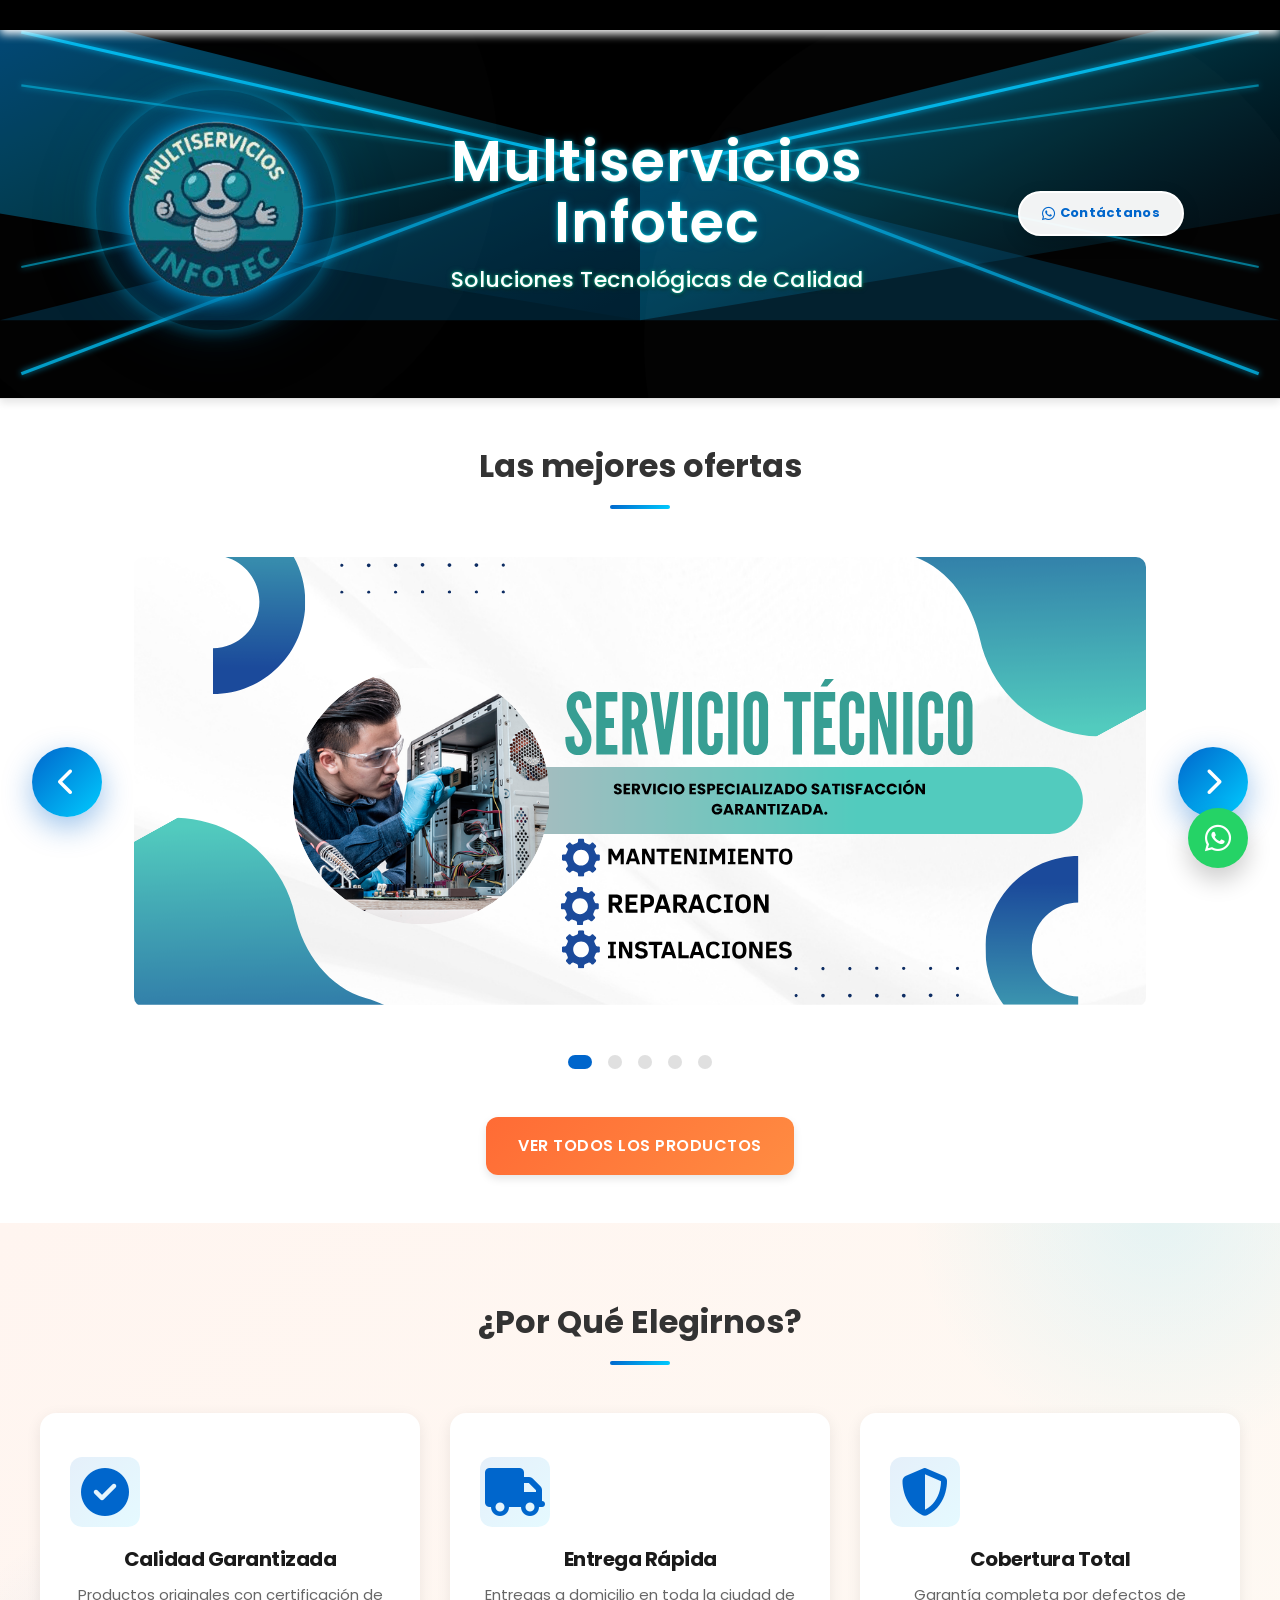
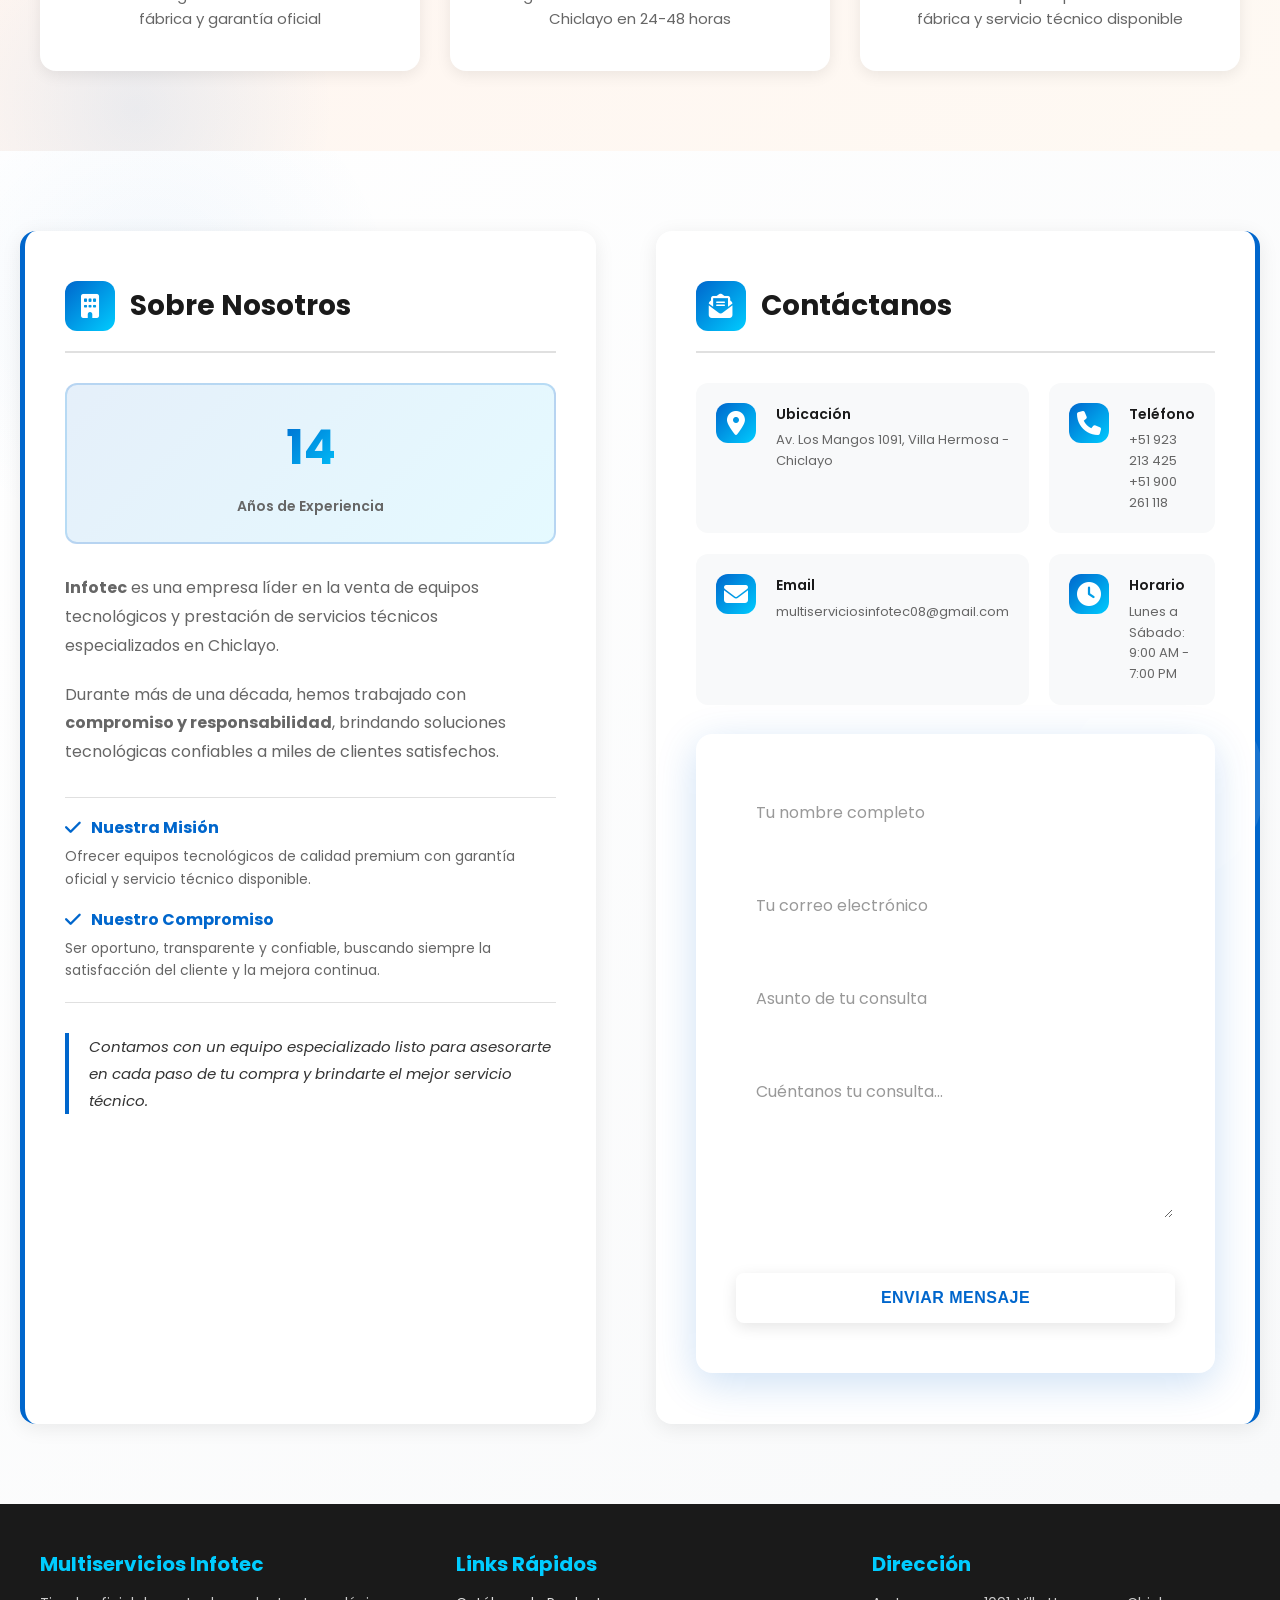
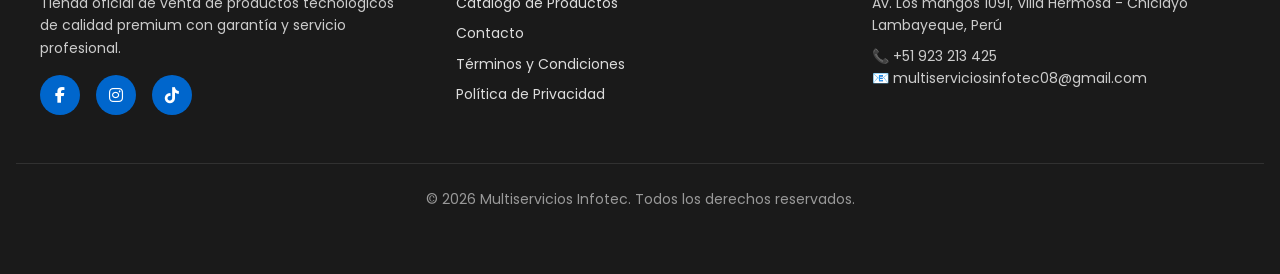
==== commit 73723d49: "Update index.html" ====
--- a/index.html
+++ b/index.html
@@ -16,16 +16,11 @@
     <!-- BARRA SUPERIOR: Navegación -->
             <nav class="nav-simple" id="navbar" aria-label="Navegación principal">
                 <button class="hamburger" id="hamburger" aria-label="Menú">
-                    <span></span>
-                    <span></span>
-                    <span></span>
+                    <span ><a href="#inicio" class="nav-link">Inicio</a></span>
+                    <span><a href="#nosotros" class="nav-link">Nosotros</a></span>
+                    <span><a href="#contacto" class="nav-link">Contacto</a></span>
+                    <span><a href="productos.html" class="nav-link">Productos</a></span>
                 </button>
-                <ul class="nav-list" id="nav-list">
-                    <li class="nav-item"><a href="#inicio" class="nav-link">Inicio</a></li>
-                    <li class="nav-item"><a href="#nosotros" class="nav-link">Nosotros</a></li>
-                    <li class="nav-item"><a href="#contacto" class="nav-link">Contacto</a></li>
-                    <li class="nav-item"><a href="productos.html" class="nav-link">Productos</a></li>
-                </ul>
             </nav>
 
     <!-- HEADER INICIO -->
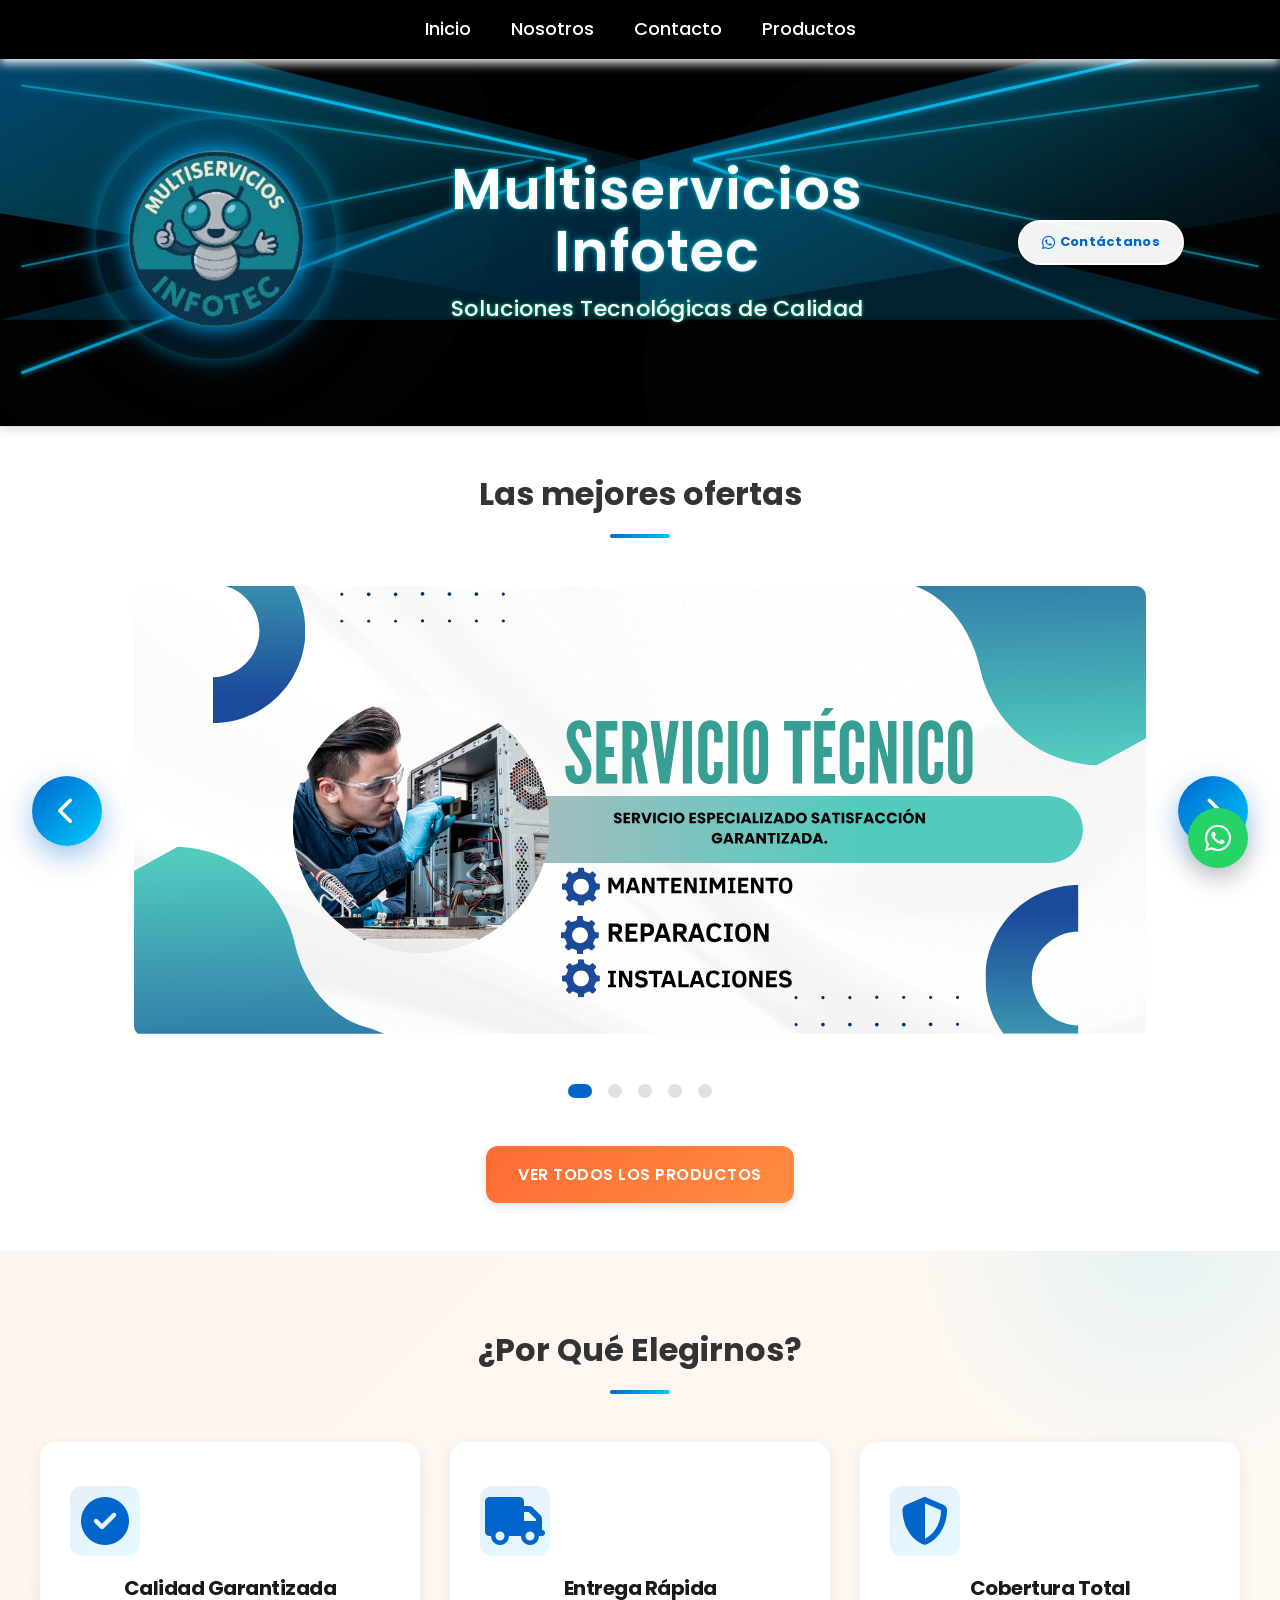
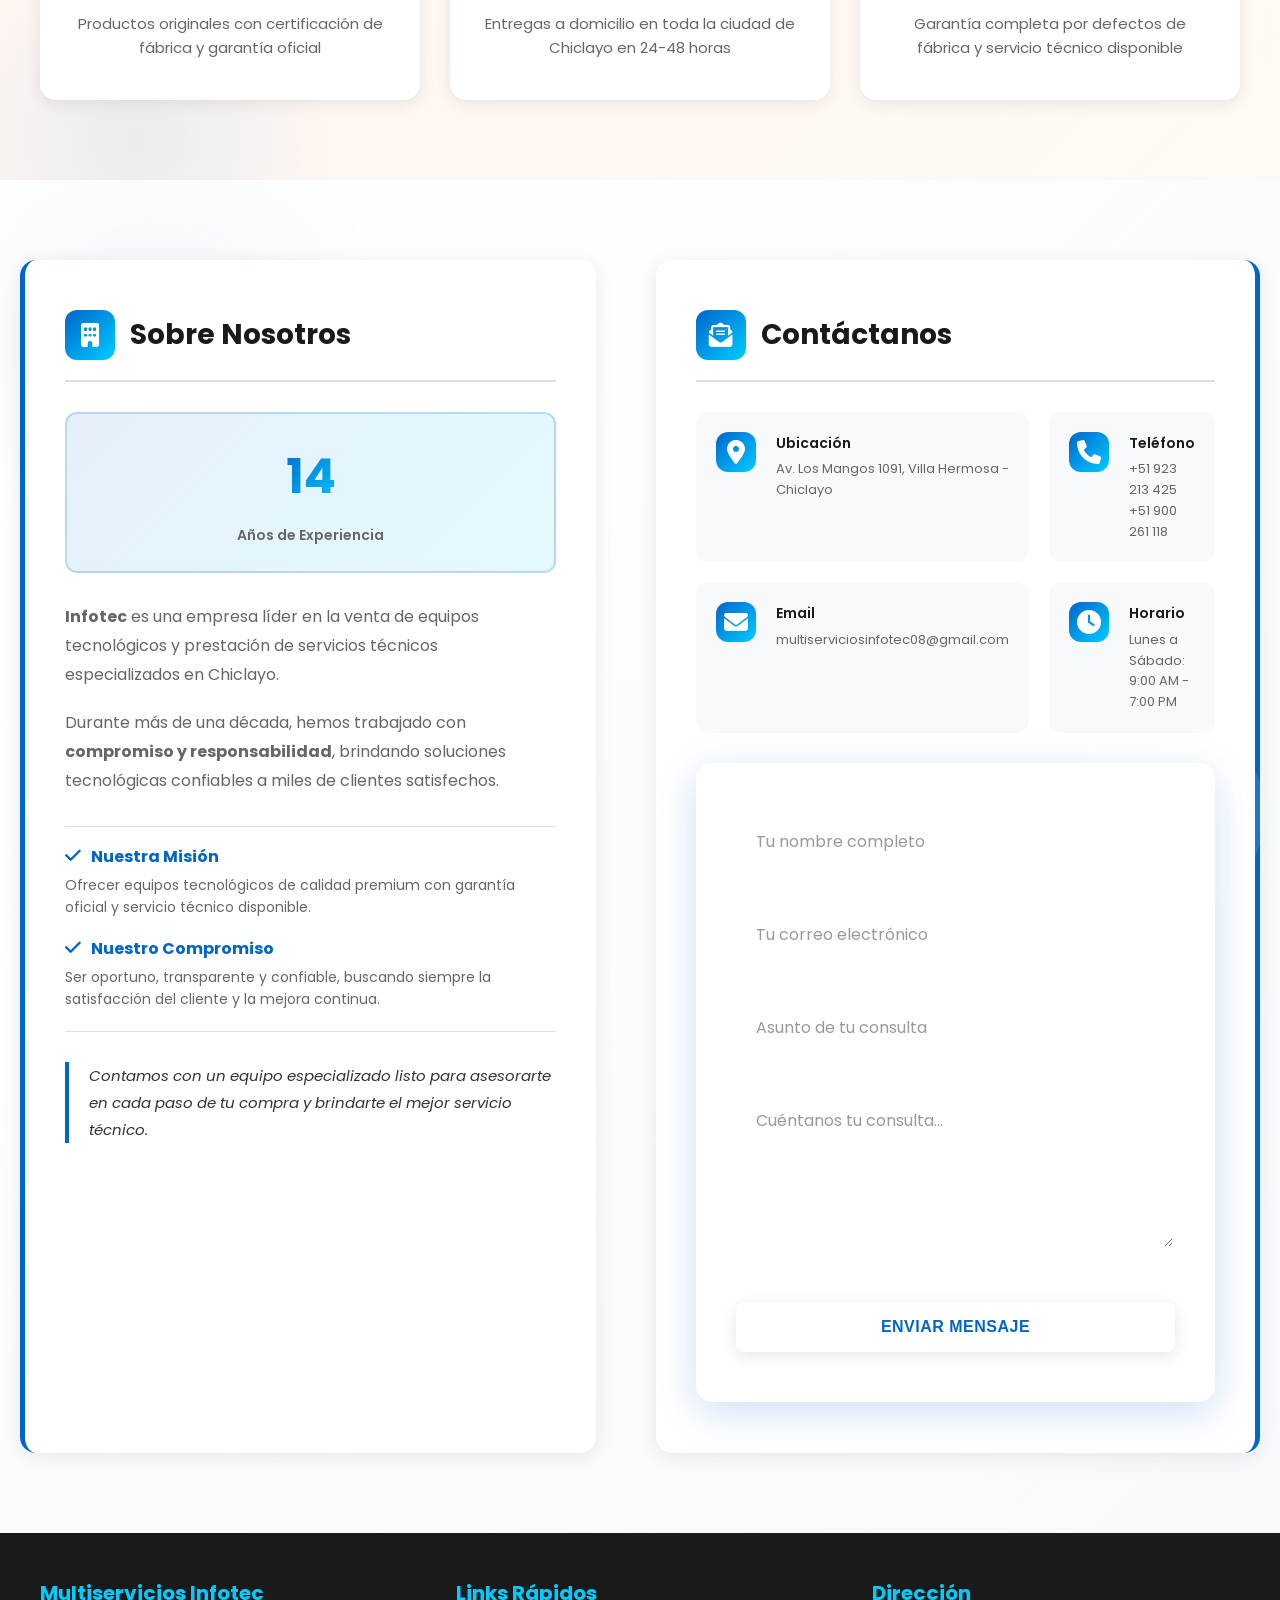
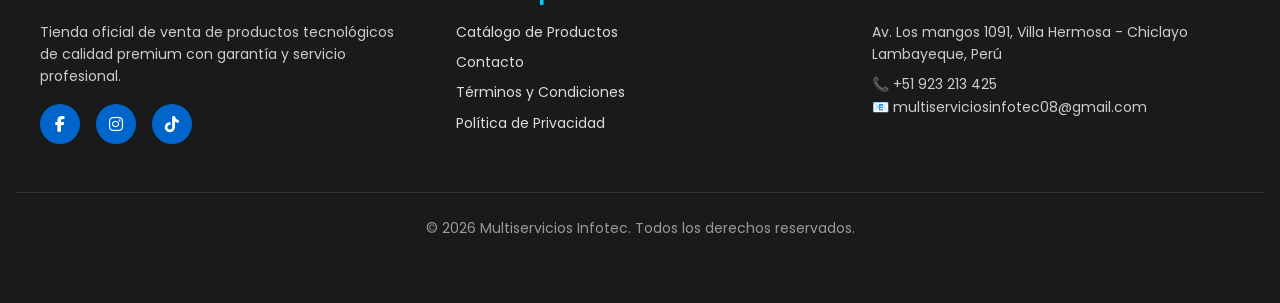
==== commit 66e96baf: "Update index.html" ====
--- a/index.html
+++ b/index.html
@@ -16,11 +16,17 @@
     <!-- BARRA SUPERIOR: Navegación -->
             <nav class="nav-simple" id="navbar" aria-label="Navegación principal">
                 <button class="hamburger" id="hamburger" aria-label="Menú">
-                    <span ><a href="#inicio" class="nav-link">Inicio</a></span>
-                    <span><a href="#nosotros" class="nav-link">Nosotros</a></span>
-                    <span><a href="#contacto" class="nav-link">Contacto</a></span>
-                    <span><a href="productos.html" class="nav-link">Productos</a></span>
+                    <span></span>
+                    <span></span>
+                    <span></span>
+                    <span></span>
                 </button>
+                <ul class="nav-list" id="nav-list">
+                    <li class="nav-item"><a href="#inicio" class="nav-link">Inicio</a></li>
+                    <li class="nav-item"><a href="#nosotros" class="nav-link">Nosotros</a></li>
+                    <li class="nav-item"><a href="#contacto" class="nav-link">Contacto</a></li>
+                    <li class="nav-item"><a href="productos.html" class="nav-link">Productos</a></li>
+                </ul>
             </nav>
 
     <!-- HEADER INICIO -->
